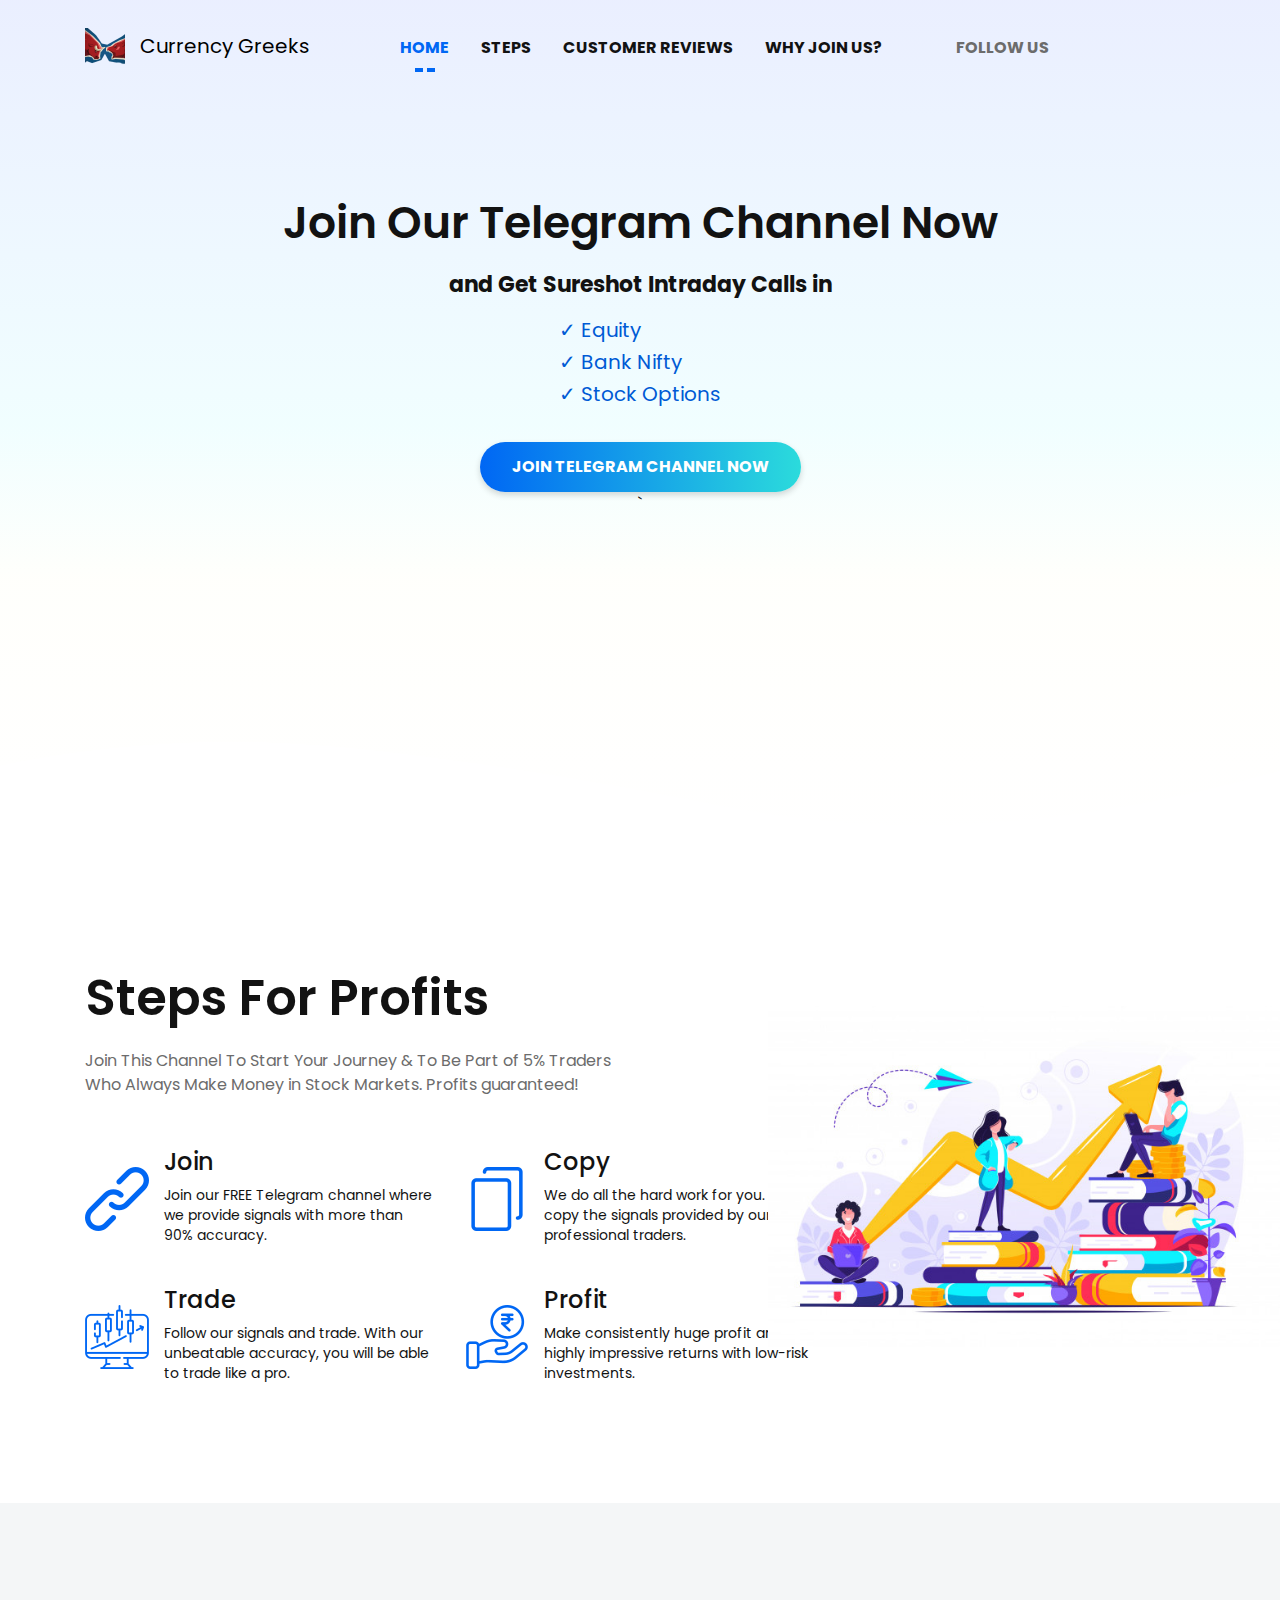
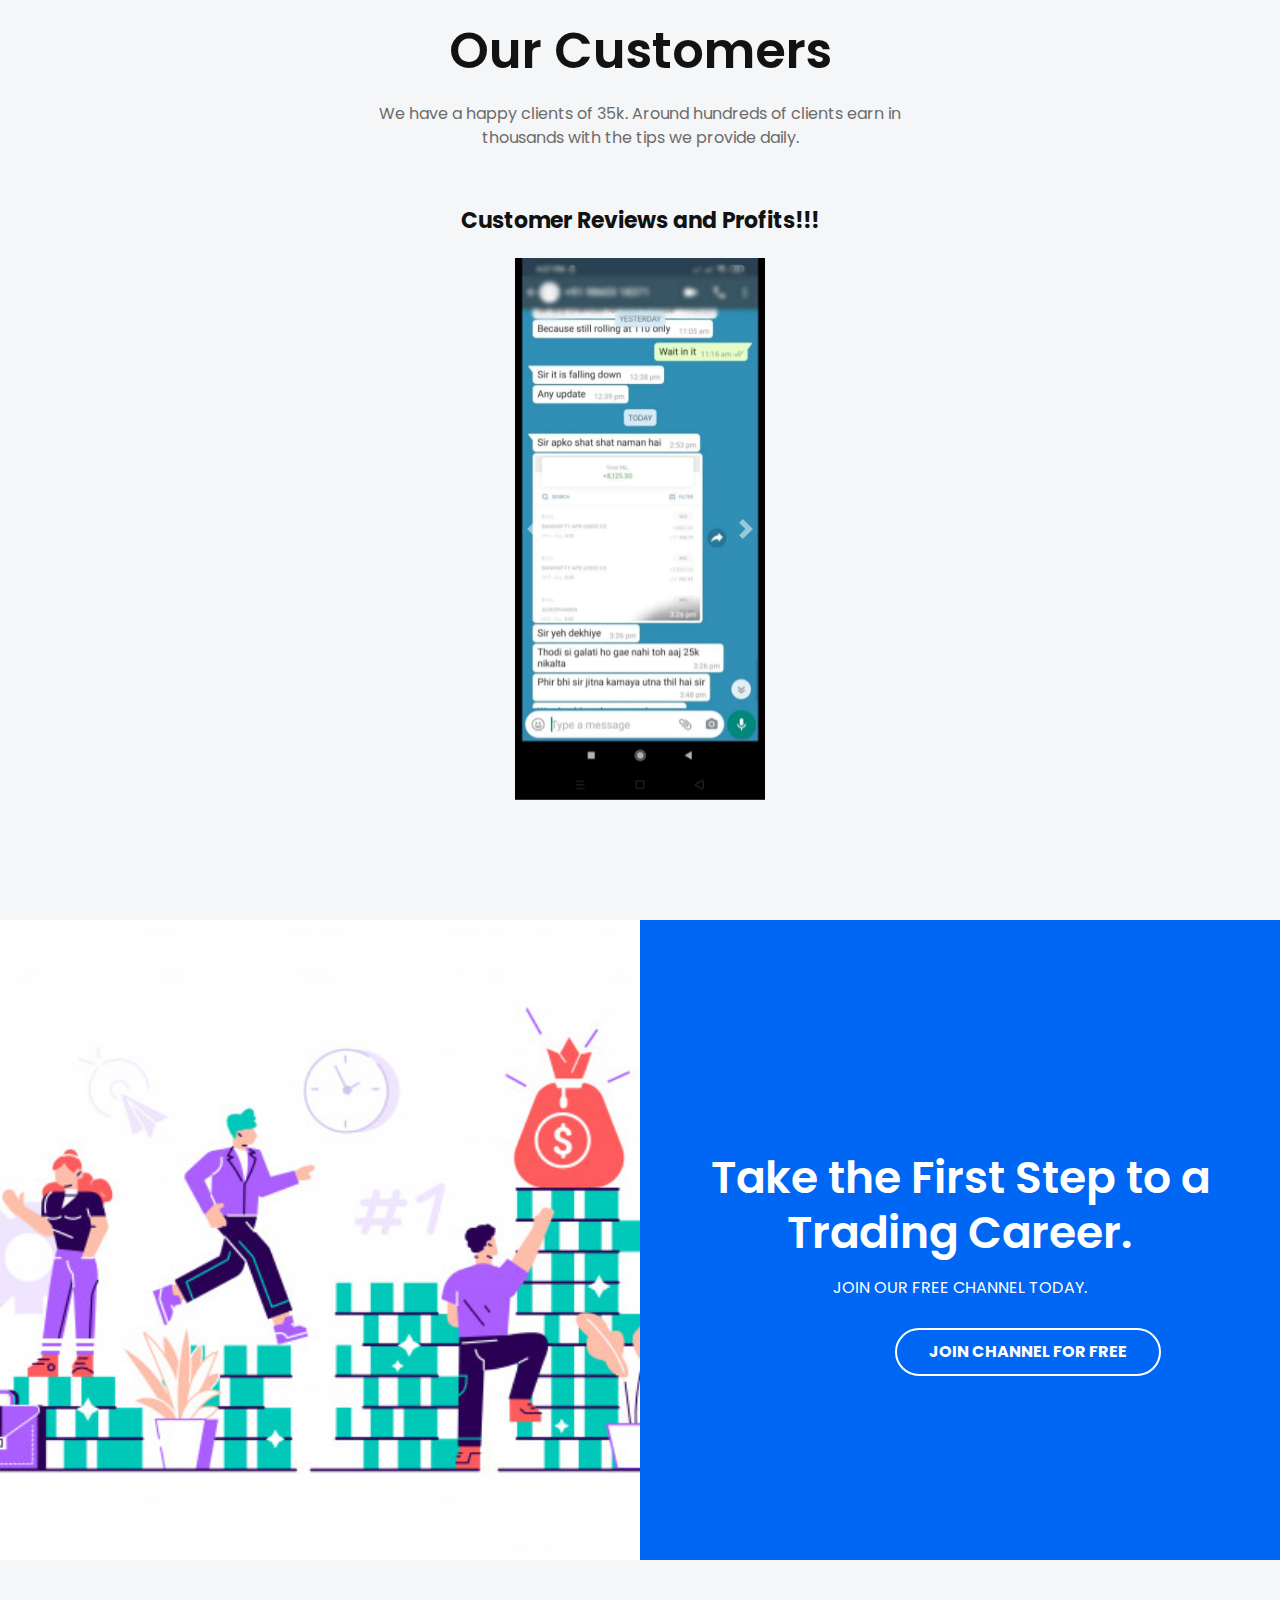
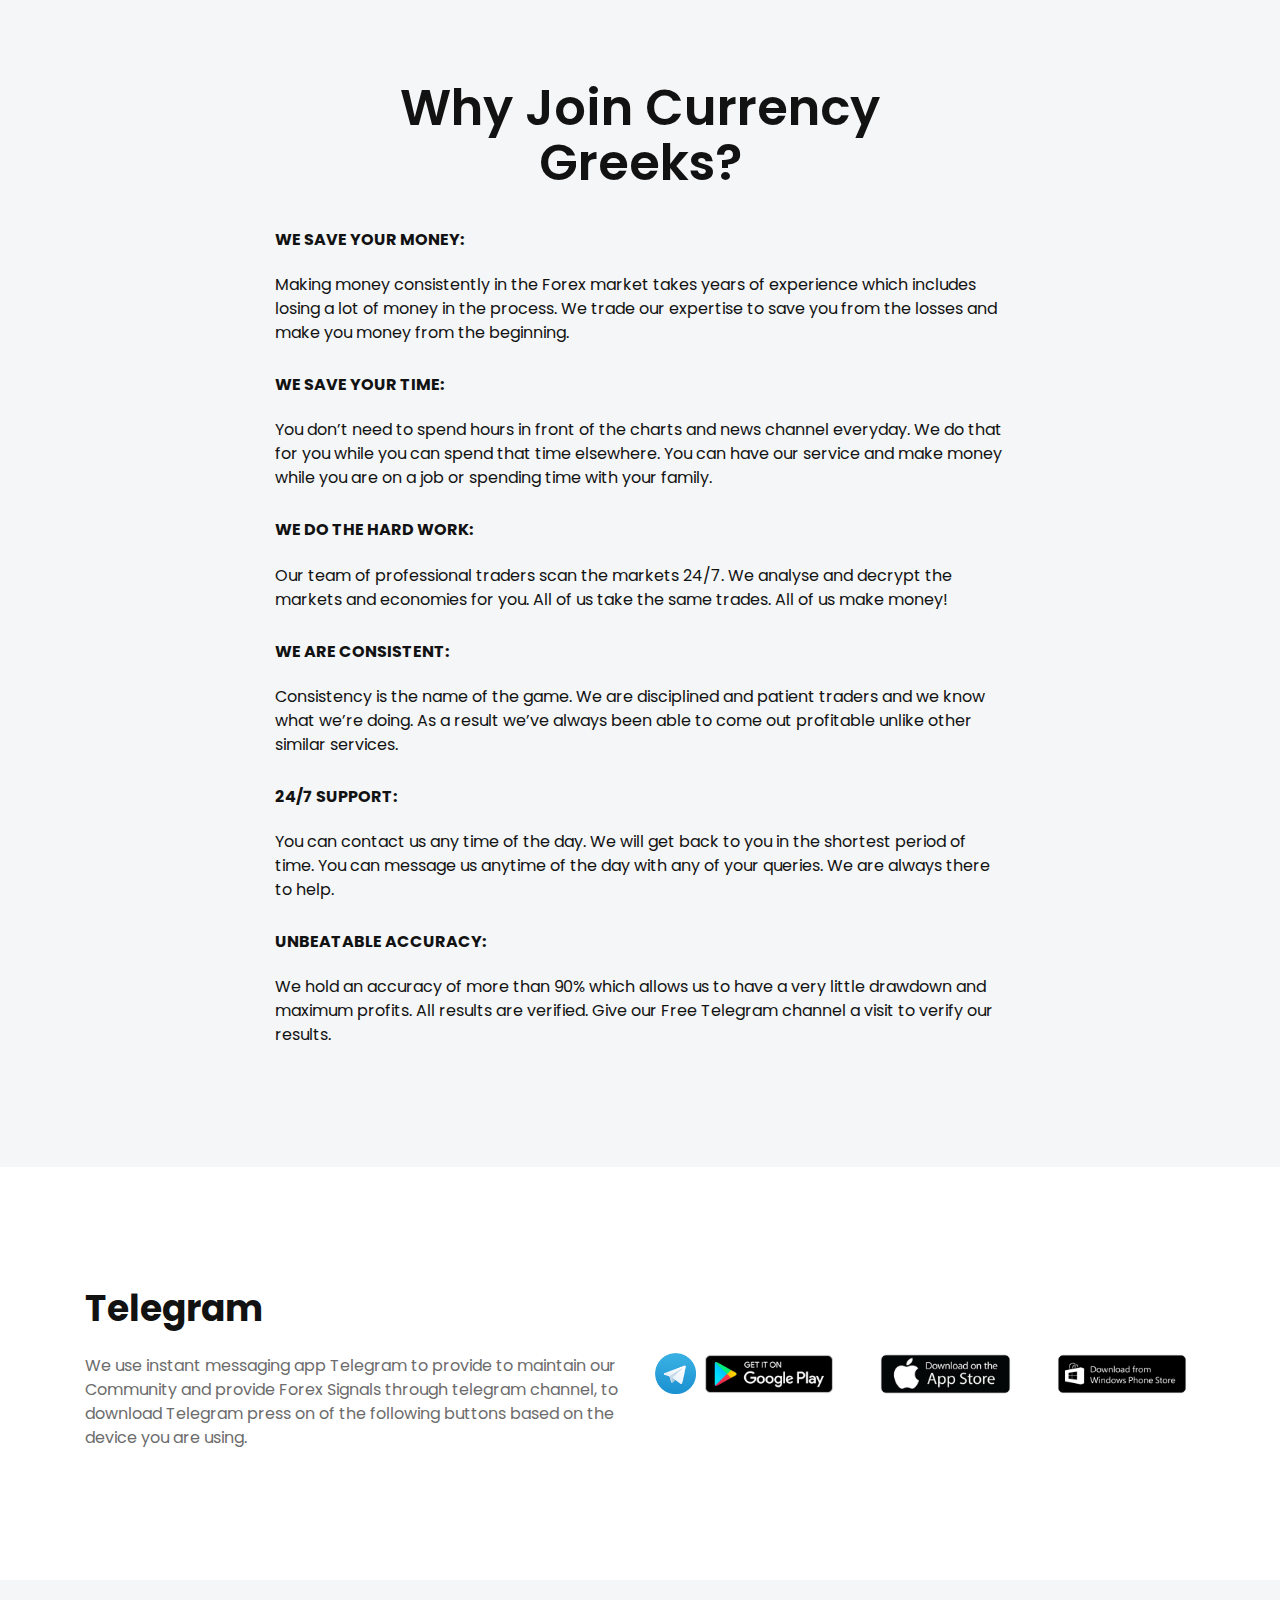
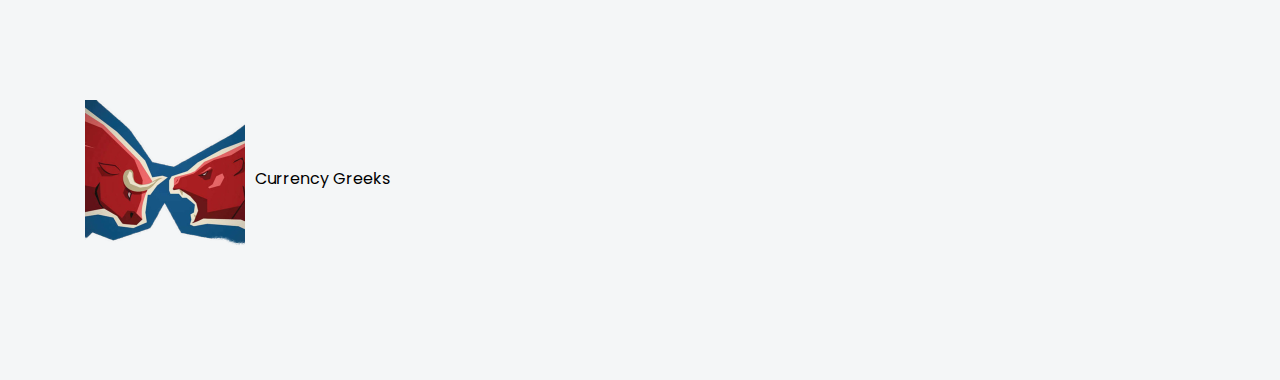
==== index.html @ 2818a9de "Rename index file." ====
<!DOCTYPE html>
<!-- saved from url=(0024)http://suremeanssure.in/ -->
<html lang="en" class="sizes customelements history pointerevents postmessage webgl websockets cssanimations csscolumns csscolumns-width csscolumns-span csscolumns-fill csscolumns-gap csscolumns-rule csscolumns-rulecolor csscolumns-rulestyle csscolumns-rulewidth csscolumns-breakbefore csscolumns-breakafter csscolumns-breakinside flexbox picture srcset webworkers js-focus-visible" data-js-focus-visible=""><head><meta http-equiv="Content-Type" content="text/html; charset=UTF-8">


    <!-- Google Tag Manager -->
<script type="text/javascript" async="" src="./currency-greeks_files/analytics.js"></script><script async="" src="./currency-greeks_files/gtm.js"></script><script>(function(w,d,s,l,i){w[l]=w[l]||[];w[l].push({'gtm.start':
new Date().getTime(),event:'gtm.js'});var f=d.getElementsByTagName(s)[0],
j=d.createElement(s),dl=l!='dataLayer'?'&l='+l:'';j.async=true;j.src=
'https://www.googletagmanager.com/gtm.js?id='+i+dl;f.parentNode.insertBefore(j,f);
})(window,document,'script','dataLayer','GTM-MXXCQDX');</script>
<!-- End Google Tag Manager -->

    <!--====== Required meta tags ======-->

    <meta http-equiv="x-ua-compatible" content="ie=edge">
    <meta name="description" content="">
    <meta name="viewport" content="width=device-width, initial-scale=1, shrink-to-fit=no">

    <!--====== Title ======-->
    <title>Currency Greeks - Free Telegram tips</title>

    <!--====== Favicon Icon ======-->
    <link rel="shortcut icon" href="http://suremeanssure.in/assets/images/favicon.ico" type="image/ico">

    <!--====== Bootstrap css ======-->
    <link rel="stylesheet" href="./currency-greeks_files/bootstrap.min.css" integrity="sha384-Vkoo8x4CGsO3+Hhxv8T/Q5PaXtkKtu6ug5TOeNV6gBiFeWPGFN9MuhOf23Q9Ifjh" crossorigin="anonymous">

    <link rel="stylesheet" href="./currency-greeks_files/LineIcons.css">

    <!--====== Magnific Popup css ======-->
    <link rel="stylesheet" href="./currency-greeks_files/magnific-popup.css">

    <!--====== Default css ======-->
    <link rel="stylesheet" href="./currency-greeks_files/default.css">

    <!--====== Style css ======-->
    <link rel="stylesheet" href="./currency-greeks_files/style.css">


    <!-- Canonical tag-->
    <link rel="“canonical”" href="http://suremeanssure.in/%E2%80%9Chttps://suremeanssure.in/%E2%80%9D">
</head>

<body>

    <!-- Google Tag Manager (noscript) -->
<noscript><iframe src="https://www.googletagmanager.com/ns.html?id=GTM-MXXCQDX"
height="0" width="0" style="display:none;visibility:hidden"></iframe></noscript>
<!-- End Google Tag Manager (noscript) -->

    <!--====== HEADER PART START ======-->

    <header class="header-area">
        <div class="navgition navgition-transparent">
            <div class="container">
                <div class="row">
                    <div class="col-lg-12">
                        <nav class="navbar navbar-expand-lg">
                            <a class="navbar-brand send_click_analytics" href="https://t.me/sure_means_sure" style="color: black;">
                                <img width="40px" src="./currency-greeks_files/logo.png" alt="Logo" style="margin-right:10px">
                                Currency Greeks
                            </a>

                            <button class="navbar-toggler" type="button" data-toggle="collapse" data-target="#navbarOne" aria-controls="navbarOne" aria-expanded="false" aria-label="Toggle navigation">
                                <span class="toggler-icon"></span>
                                <span class="toggler-icon"></span>
                                <span class="toggler-icon"></span>
                            </button>

                            <div class="collapse navbar-collapse sub-menu-bar" id="navbarOne">
                                <ul class="navbar-nav m-auto">
                                    <li class="nav-item active">
                                        <a class="page-scroll" href="#home">HOME</a>
                                    </li>
                                    <li class="nav-item">
                                        <a class="page-scroll" href="#service">STEPS</a>
                                    </li>
                                    <li class="nav-item">
                                        <a class="page-scroll" href="#pricing">CUSTOMER REVIEWS</a>
                                    </li>
                                    <li class="nav-item">
                                        <a class="page-scroll" href="#contact">WHY JOIN US?</a>
                                    </li>
                                </ul>
                            </div>

                            <div class="navbar-social d-none d-sm-flex align-items-center">
                                <span>FOLLOW US</span>
                                <ul>
                                    <li><a href="#"><i class="lni-facebook-filled"></i></a></li>
                                    <li><a href="#"><i class="lni-twitter-original"></i></a></li>
                                    <li><a href="#"><i class="lni-instagram-original"></i></a></li>
                                    <li><a href="#"><i class="lni-linkedin-original"></i></a></li>
                                </ul>
                            </div>
                        </nav> <!-- navbar -->
                    </div>
                </div> <!-- row -->
            </div> <!-- container -->
        </div> <!-- navgition -->

        <div id="home" class="header-hero bg_cover" style="background-image: url(aa.jpg)">
            <div class="container">
                <div class="row justify-content-center">
                    <div class="col-xl-8 col-lg-10">
                        <div class="header-content text-center">
                            <h3 class="header-title">Join Our Telegram Channel Now</h3>
                            <h4 style="margin-top:1em"> and Get Sureshot Intraday Calls in</h4>
                            <p class="text" style="color: #005ad5;">✓ Equity<br>
                                ✓ Bank Nifty<br>
                                ✓ Stock Options</p>
                            <ul class="header-btn">
                                <li><a class="main-btn btn-one send_click_analytics" rel="nofollow" href="https://t.me/sure_means_sure">Join TELEGRAM CHANNEL NOW</a></li>
                            </ul>`
                        </div> <!-- header content -->
                    </div>
                </div> <!-- row -->
            </div> <!-- container -->
            <div class="header-shape">
                <img src="./currency-greeks_files/header-shape.svg" alt="shape">
            </div>
        </div> <!-- header content -->
    </header>

    <!--====== HEADER PART ENDS ======-->

    <!--====== SERVICES PART START ======-->

    <section id="service" class="services-area">
        <div class="container">
            <div class="row">
                <div class="col-lg-6">
                    <div class="section-title pb-10">
                        <h4 class="title">Steps For Profits</h4>
                        <p class="text">Join This Channel To Start Your Journey &amp; To Be Part of 5% Traders Who Always Make Money in Stock Markets. Profits guaranteed!</p>
                    </div> <!-- section title -->
                </div>
            </div> <!-- row -->
            <div class="row">
                <div class="col-lg-8">
                    <div class="row">
                        <div class="col-md-6">
                            <div class="services-content mt-40 d-sm-flex">
                                <div class="services-icon">
                                    <i><img src="./currency-greeks_files/link.png" alt="" width="64px"></i>
                                </div>
                                <div class="services-content media-body">
                                    <h4 class="services-title">Join</h4>
                                    <p class="text">Join our FREE Telegram channel where we provide signals with more than 90% accuracy.</p>
                                </div>
                            </div> <!-- services content -->
                        </div>
                        <div class="col-md-6">
                            <div class="services-content mt-40 d-sm-flex">
                                <div class="services-icon">
                                    <i><img src="./currency-greeks_files/copy.png" alt="" width="64px"></i>
                                </div>
                                <div class="services-content media-body">
                                    <h4 class="services-title">Copy</h4>
                                    <p class="text">We do all the hard work for you. Simply copy the signals provided by our professional traders.</p>
                                </div>
                            </div> <!-- services content -->
                        </div>
                        <div class="col-md-6">
                            <div class="services-content mt-40 d-sm-flex">
                                <div class="services-icon">
                                    <i><img src="./currency-greeks_files/stock.png" alt="" width="64px"></i>
                                </div>
                                <div class="services-content media-body">
                                    <h4 class="services-title">Trade</h4>
                                    <p class="text">Follow our signals and trade. With our unbeatable accuracy, you will be able to trade like a pro.</p>
                                </div>
                            </div> <!-- services content -->
                        </div>
                        <div class="col-md-6">
                            <div class="services-content mt-40 d-sm-flex">
                                <div class="services-icon">
                                    <i><img src="./currency-greeks_files/profit.png" alt="" width="64px"></i>
                                </div>
                                <div class="services-content media-body">
                                    <h4 class="services-title">Profit</h4>
                                    <p class="text">Make consistently huge profit and highly impressive returns with low-risk investments.</p>
                                </div>
                            </div> <!-- services content -->
                        </div>
                    </div> <!-- row -->
                </div> <!-- row -->
            </div> <!-- row -->
        </div> <!-- conteiner -->
        <div class="services-image d-lg-flex align-items-center">
            <div class="image">
                <img src="./currency-greeks_files/services.jpg" alt="Services">
            </div>
        </div> <!-- services image -->
    </section>

    <!--====== SERVICES PART ENDS ======-->

    <!--====== PRICING PART START ======-->

    <section id="pricing" class="pricing-area">
        <div class="container">
            <div class="row justify-content-center">
                <div class="col-lg-6">
                    <div class="section-title text-center pb-10">
                        <h4 class="title">Our Customers</h4>
                        <p class="text">We have a happy clients of 35k. Around hundreds of clients earn in thousands with the tips we provide daily.</p>
                    </div> <!-- section title -->
                </div>
            </div> <!-- row -->
            <br><br>
            <h4 style="text-align:center">Customer Reviews and Profits!!!</h4><br>
            <div class="justify-content-center">

                <div id="carouselExampleControls" style="width: 250px; margin: auto;" class="carousel slide" data-ride="carousel">
                    <div class="carousel-inner">
                      <div class="carousel-item active">
                        <img class="d-block w-100" src="./currency-greeks_files/reviews (1).jpg" alt="">
                      </div>
                      <div class="carousel-item">
                        <img class="d-block w-100" src="./currency-greeks_files/reviews (2).jpg" alt="">
                      </div>
                      <div class="carousel-item">
                        <img class="d-block w-100" src="./currency-greeks_files/reviews (3).jpg" alt="">
                      </div>
                      <div class="carousel-item">
                        <img class="d-block w-100" src="./currency-greeks_files/reviews (4).jpg" alt="">
                      </div>
                      <div class="carousel-item">
                        <img class="d-block w-100" src="./currency-greeks_files/reviews (5).jpg" alt="">
                      </div>
                      <div class="carousel-item">
                        <img class="d-block w-100" src="./currency-greeks_files/reviews (6).jpg" alt="">
                      </div>
                      <div class="carousel-item">
                        <img class="d-block w-100" src="./currency-greeks_files/reviews (7).jpg" alt="">
                      </div>
                      <div class="carousel-item">
                        <img class="d-block w-100" src="./currency-greeks_files/reviews (8).jpg" alt="">
                      </div>
                      <div class="carousel-item">
                        <img class="d-block w-100" src="./currency-greeks_files/reviews (9).jpg" alt="">
                      </div>
                      <div class="carousel-item">
                        <img class="d-block w-100" src="./currency-greeks_files/reviews (10).jpg" alt="">
                      </div>
                      <div class="carousel-item">
                        <img class="d-block w-100" src="./currency-greeks_files/reviews (11).jpg" alt="">
                      </div>
                      <div class="carousel-item">
                        <img class="d-block w-100" src="./currency-greeks_files/reviews (12).jpg" alt="">
                      </div>
                      <div class="carousel-item">
                        <img class="d-block w-100" src="./currency-greeks_files/reviews (13).jpg" alt="">
                      </div>
                      <div class="carousel-item">
                        <img class="d-block w-100" src="./currency-greeks_files/reviews (14).jpg" alt="">
                      </div>
                      <div class="carousel-item">
                        <img class="d-block w-100" src="./currency-greeks_files/reviews (15).jpg" alt="">
                      </div>
                      <div class="carousel-item">
                        <img class="d-block w-100" src="./currency-greeks_files/reviews (16).jpg" alt="">
                      </div>
                      <div class="carousel-item">
                        <img class="d-block w-100" src="./currency-greeks_files/reviews (17).jpg" alt="">
                      </div>
                      <div class="carousel-item">
                        <img class="d-block w-100" src="./currency-greeks_files/reviews (18).jpg" alt="">
                      </div>
                      <div class="carousel-item">
                        <img class="d-block w-100" src="./currency-greeks_files/reviews (19).jpg" alt="">
                      </div>
                    </div>
                    <a class="carousel-control-prev" href="#carouselExampleControls" role="button" data-slide="prev">
                      <span class="carousel-control-prev-icon" aria-hidden="true"></span>
                      <span class="sr-only">Previous</span>
                    </a>
                    <a class="carousel-control-next" href="#carouselExampleControls" role="button" data-slide="next">
                      <span class="carousel-control-next-icon" aria-hidden="true"></span>
                      <span class="sr-only">Next</span>
                    </a>
                  </div>

            </div> <!-- row -->
        </div> <!-- conteiner -->
    </section>

    <!--====== PRICING PART ENDS ======-->

     <!--====== CALL TO ACTION PART START ======-->

    <section id="call-to-action" class="call-to-action">
        <div class="call-action-image">
            <img src="./currency-greeks_files/aaa.jpg" alt="call-to-action">
        </div>

        <div class="container-fluid">
            <div class="row justify-content-end">
                <div class="col-lg-6">
                    <div class="call-action-content text-center">
                        <h2 class="call-title">Take the First Step to a Trading Career.</h2>
                        <p class="text">JOIN OUR FREE CHANNEL TODAY.</p>
                        <div class="call-newsletter">
                            <button class="send_click_analytics" onclick="(function () {location.href = 'https://t.me/sure_means_sure' })()" style="border: white solid 2px;">JOIN CHANNEL for Free</button>
                        </div>
                    </div> <!-- slider-content -->
                </div>
            </div> <!-- row -->
        </div> <!-- container -->
    </section>

    <!--====== CALL TO ACTION PART ENDS ======-->

    <!--====== CONTACT PART START ======-->

    <section id="contact" class="contact-area">
        <div class="container" style="background-color: #f4f6f7;">
            <div class="row justify-content-center">
                <div class="col-lg-6">
                    <div class="section-title text-center pb-10">
                        <h4 class="title">Why Join Currency Greeks?</h4>

                    </div> <!-- section title -->
                </div>
            </div> <!-- row -->
            <div class="row justify-content-center">
                <div class="col-lg-8">
                    <div class="contact-form">
                            <div class="row">
                                <div class="col-md-12">
                                    <div class="single-form form-group">
                                        <h6>WE SAVE YOUR MONEY:</h6><br>
                                        <p>Making money consistently in the Forex market takes years of experience which includes losing a lot of money in the process. We trade our expertise to save you from the losses and make you money from the beginning.</p>
                                    </div> <!-- single form -->
                                </div>
                                <div class="col-md-12">
                                    <div class="single-form form-group">
                                        <h6>WE SAVE YOUR TIME:</h6><br>
                                        <p>You don’t need to spend hours in front of the charts and news channel everyday. We do that for you while you can spend that time elsewhere. You can have our service and make money while you are on a job or spending time with your family.</p>
                                    </div> <!-- single form -->
                                </div>
                                <div class="col-md-12">
                                    <div class="single-form form-group">
                                        <h6>WE DO THE HARD WORK:</h6><br>
                                        <p>Our team of professional traders scan the markets 24/7. We analyse and decrypt the markets and economies for you. All of us take the same trades. All of us make money!</p>
                                    </div> <!-- single form -->
                                </div>
                                <div class="col-md-12">
                                    <div class="single-form form-group">
                                        <h6>WE ARE CONSISTENT:</h6><br>
                                        <p>Consistency is the name of the game. We are disciplined and patient traders and we know what we’re doing. As a result we’ve always been able to come out profitable unlike other similar services.</p>
                                    </div> <!-- single form -->
                                </div>
                                <div class="col-md-12">
                                    <div class="single-form form-group">
                                        <h6>24/7 SUPPORT:</h6><br>
                                        <p>You can contact us any time of the day. We will get back to you in the shortest period of time. You can message us anytime of the day with any of your queries. We are always there to help.</p>
                                    </div> <!-- single form -->
                                </div>
                                <div class="col-md-12">
                                    <div class="single-form form-group">
                                        <h6>UNBEATABLE ACCURACY:</h6><br>
                                        <p>We hold an accuracy of more than 90% which allows us to have a very little drawdown and maximum profits. All results are verified. Give our Free Telegram channel a visit to verify our results.</p>
                                    </div> <!-- single form -->
                                </div>

                            </div>
                    </div> <!-- row -->
                </div>
            </div> <!-- row -->
        </div> <!-- conteiner -->
    </section>

    <!--====== CONTACT PART ENDS ======-->
<a href="https://t.me/sure_means_sure" class="cta send_click_analytics">
    <div style="padding: 10px;color: white;font-size: 16px;">
    <button class="move" style="padding: 0 5px; background-color: aliceblue;">Join Now</button> and Get 10000 rs worth Bank Nifty Hedging Strategies free of cost
</div></a>



<section id="telegram" class="services-area">
    <div class="container">
        <div class="row">
            <div class="col-lg-6">
                <div class="section-title pb-10">
                    <h2 class="">Telegram</h2>
                    <p class="text">We use instant messaging app Telegram to provide to maintain our Community and provide Forex Signals through telegram channel, to download Telegram press on of the following buttons based on the device you are using.</p>
                </div> <!-- section title -->
            </div>
            <div class="col-lg-6 d-lg-flex align-items-center">
                <a style="display: block;margin: 20px auto; width: 100px;" href="https://play.google.com/store/apps/details?id=org.telegram.messenger&amp;hl=en"><img src="./currency-greeks_files/telegram.png" alt=""></a>
                <div class="row">
                    <a class="col-4" href="https://play.google.com/store/apps/details?id=org.telegram.messenger&amp;hl=en"><img src="./currency-greeks_files/android.png" alt=""></a>
                    <a class="col-4" href="https://itunes.apple.com/us/app/telegram-messenger/id686449807?mt=8"><img src="./currency-greeks_files/ios.png" alt=""></a>
                    <a class="col-4" href="https://www.microsoft.com/en-us/p/telegram-messenger/9wzdncrdzhs0#activetab=pivot:overviewtab"><img src="./currency-greeks_files/windows.png" alt=""></a>
                </div>
            </div>
        </div> <!-- services image -->
    </div>
</section>


    <!--====== FOOTER PART START ======-->

    <footer id="footer" class="footer-area">
        <div class="footer-widget">
            <div class="container">
                <div class="row">
                    <div class="col-lg-12">
                        <div class="footer-logo-support d-md-flex align-items-end justify-content-between">
                            <div class="footer-logo d-flex align-items-end">
                                <a class="mt-30 send_click_analytics" href="https://t.me/sure_means_sure" style="color: black;"><img src="./currency-greeks_files/logo.png" alt="Logo" style="margin-right: 10px;">Currency Greeks</a>

                            </div> <!-- footer logo -->

                        </div> <!-- footer logo support -->
                    </div>
                </div> <!-- row -->
            </div> <!-- container -->
        </div> <!-- footer widget -->
    </footer>

    <!--====== FOOTER PART ENDS ======-->

    <!--====== BACK TO TOP PART START ======-->

    <a class="back-to-top" href="http://currencygreeks.in/#">^</a>

    <!--====== BACK TO TOP PART ENDS ======-->









    <!--====== jquery js ======-->
    <script src="./currency-greeks_files/modernizr-3.6.0.min.js"></script>
    <script src="./currency-greeks_files/jquery-1.12.4.min.js"></script>

    <!--====== Bootstrap js ======-->
    <script src="./currency-greeks_files/bootstrap.min.js"></script>
    <script src="./currency-greeks_files/popper.min.js"></script>

    <!--====== Ajax Contact js ======-->
    <script src="./currency-greeks_files/ajax-contact.js"></script>

    <!--====== Scrolling Nav js ======-->
    <script src="./currency-greeks_files/jquery.easing.min.js"></script>
    <script src="./currency-greeks_files/scrolling-nav.js"></script>

    <!--====== Validator js ======-->
    <script src="./currency-greeks_files/validator.min.js"></script>

    <!--====== Magnific Popup js ======-->
    <script src="./currency-greeks_files/jquery.magnific-popup.min.js"></script>

    <!--====== Main js ======-->
    <script src="./currency-greeks_files/main.js"></script>




</body><loom-container id="lo-engage-ext-container"><div></div><loom-shadow classname="resolved"></loom-shadow></loom-container></html>
---- currency-greeks_files/default.css ----
/* Deafult Margin & Padding */
/*-- Margin Top --*/
.mt-5 {
	margin-top: 5px;
}
.mt-10 {
	margin-top: 10px;
}
.mt-15 {
	margin-top: 15px;
}
.mt-20 {
	margin-top: 20px;
}
.mt-25 {
	margin-top: 25px;
}
.mt-30 {
	margin-top: 30px;
}
.mt-35 {
	margin-top: 35px;
}
.mt-40 {
	margin-top: 40px;
}
.mt-45 {
	margin-top: 45px;
}
.mt-50 {
	margin-top: 50px;
}
.mt-55 {
	margin-top: 55px;
}
.mt-60 {
	margin-top: 60px;
}
.mt-65 {
	margin-top: 65px;
}
.mt-70 {
	margin-top: 70px;
}
.mt-75 {
	margin-top: 75px;
}
.mt-80 {
	margin-top: 80px;
}
.mt-85 {
	margin-top: 85px;
}
.mt-90 {
	margin-top: 90px;
}
.mt-95 {
	margin-top: 95px;
}
.mt-100 {
	margin-top: 100px;
}
.mt-105 {
	margin-top: 105px;
}
.mt-110 {
	margin-top: 110px;
}
.mt-115 {
	margin-top: 115px;
}
.mt-120 {
	margin-top: 120px;
}
.mt-125 {
	margin-top: 125px;
}
.mt-130 {
	margin-top: 130px;
}
.mt-135 {
	margin-top: 135px;
}
.mt-140 {
	margin-top: 140px;
}
.mt-145 {
	margin-top: 145px;
}
.mt-150 {
	margin-top: 150px;
}
.mt-155 {
	margin-top: 155px;
}
.mt-160 {
	margin-top: 160px;
}
.mt-165 {
	margin-top: 165px;
}
.mt-170 {
	margin-top: 170px;
}
.mt-175 {
	margin-top: 175px;
}
.mt-180 {
	margin-top: 180px;
}
.mt-185 {
	margin-top: 185px;
}
.mt-190 {
	margin-top: 190px;
}
.mt-195 {
	margin-top: 195px;
}
.mt-200 {
	margin-top: 200px;
}
/*-- Margin Bottom --*/

.mb-5 {
	margin-bottom: 5px;
}
.mb-10 {
	margin-bottom: 10px;
}
.mb-15 {
	margin-bottom: 15px;
}
.mb-20 {
	margin-bottom: 20px;
}
.mb-25 {
	margin-bottom: 25px;
}
.mb-30 {
	margin-bottom: 30px;
}
.mb-35 {
	margin-bottom: 35px;
}
.mb-40 {
	margin-bottom: 40px;
}
.mb-45 {
	margin-bottom: 45px;
}
.mb-50 {
	margin-bottom: 50px;
}
.mb-55 {
	margin-bottom: 55px;
}
.mb-60 {
	margin-bottom: 60px;
}
.mb-65 {
	margin-bottom: 65px;
}
.mb-70 {
	margin-bottom: 70px;
}
.mb-75 {
	margin-bottom: 75px;
}
.mb-80 {
	margin-bottom: 80px;
}
.mb-85 {
	margin-bottom: 85px;
}
.mb-90 {
	margin-bottom: 90px;
}
.mb-95 {
	margin-bottom: 95px;
}
.mb-100 {
	margin-bottom: 100px;
}
.mb-105 {
	margin-bottom: 105px;
}
.mb-110 {
	margin-bottom: 110px;
}
.mb-115 {
	margin-bottom: 115px;
}
.mb-120 {
	margin-bottom: 120px;
}
.mb-125 {
	margin-bottom: 125px;
}
.mb-130 {
	margin-bottom: 130px;
}
.mb-135 {
	margin-bottom: 135px;
}
.mb-140 {
	margin-bottom: 140px;
}
.mb-145 {
	margin-bottom: 145px;
}
.mb-150 {
	margin-bottom: 150px;
}
.mb-155 {
	margin-bottom: 155px;
}
.mb-160 {
	margin-bottom: 160px;
}
.mb-165 {
	margin-bottom: 165px;
}
.mb-170 {
	margin-bottom: 170px;
}
.mb-175 {
	margin-bottom: 175px;
}
.mb-180 {
	margin-bottom: 180px;
}
.mb-185 {
	margin-bottom: 185px;
}
.mb-190 {
	margin-bottom: 190px;
}
.mb-195 {
	margin-bottom: 195px;
}
.mb-200 {
	margin-bottom: 200px;
}
/*-- margin left --*/
.ml-5 {
	margin-left: 5px;
}
.ml-10 {
	margin-left: 10px;
}
.ml-15 {
	margin-left: 15px;
}
.ml-20 {
	margin-left: 20px;
}
.ml-25 {
	margin-left: 25px;
}
.ml-30 {
	margin-left: 30px;
}
.ml-35 {
	margin-left: 35px;
}
.ml-40 {
	margin-left: 40px;
}
.ml-45 {
	margin-left: 45px;
}
.ml-50 {
	margin-left: 50px;
}
.ml-55 {
	margin-left: 55px;
}
.ml-60 {
	margin-left: 60px;
}
.ml-65 {
	margin-left: 65px;
}
.ml-70 {
	margin-left: 70px;
}
.ml-75 {
	margin-left: 75px;
}
.ml-80 {
	margin-left: 80px;
}
.ml-85 {
	margin-left: 85px;
}
.ml-90 {
	margin-left: 90px;
}
.ml-95 {
	margin-left: 95px;
}
.ml-100 {
	margin-left: 100px;
}
.ml-105 {
	margin-left: 105px;
}
.ml-110 {
	margin-left: 110px;
}
.ml-115 {
	margin-left: 115px;
}
.ml-120 {
	margin-left: 120px;
}
.ml-125 {
	margin-left: 125px;
}
.ml-130 {
	margin-left: 130px;
}
.ml-135 {
	margin-left: 135px;
}
.ml-140 {
	margin-left: 140px;
}
.ml-145 {
	margin-left: 145px;
}
.ml-150 {
	margin-left: 150px;
}
.ml-155 {
	margin-left: 155px;
}
.ml-160 {
	margin-left: 160px;
}
.ml-165 {
	margin-left: 165px;
}
.ml-170 {
	margin-left: 170px;
}
.ml-175 {
	margin-left: 175px;
}
.ml-180 {
	margin-left: 180px;
}
.ml-185 {
	margin-left: 185px;
}
.ml-190 {
	margin-left: 190px;
}
.ml-195 {
	margin-left: 195px;
}
.ml-200 {
	margin-left: 200px;
}
/*-- margin right --*/
.mr-5 {
	margin-right: 5px;
}
.mr-10 {
	margin-right: 10px;
}
.mr-15 {
	margin-right: 15px;
}
.mr-20 {
	margin-right: 20px;
}
.mr-25 {
	margin-right: 25px;
}
.mr-30 {
	margin-right: 30px;
}
.mr-35 {
	margin-right: 35px;
}
.mr-40 {
	margin-right: 40px;
}
.mr-45 {
	margin-right: 45px;
}
.mr-50 {
	margin-right: 50px;
}
.mr-55 {
	margin-right: 55px;
}
.mr-60 {
	margin-right: 60px;
}
.mr-65 {
	margin-right: 65px;
}
.mr-70 {
	margin-right: 70px;
}
.mr-75 {
	margin-right: 75px;
}
.mr-80 {
	margin-right: 80px;
}
.mr-85 {
	margin-right: 85px;
}
.mr-90 {
	margin-right: 90px;
}
.mr-95 {
	margin-right: 95px;
}
.mr-100 {
	margin-right: 100px;
}
.mr-105 {
	margin-right: 105px;
}
.mr-110 {
	margin-right: 110px;
}
.mr-115 {
	margin-right: 115px;
}
.mr-120 {
	margin-right: 120px;
}
.mr-125 {
	margin-right: 125px;
}
.mr-130 {
	margin-right: 130px;
}
.mr-135 {
	margin-right: 135px;
}
.mr-140 {
	margin-right: 140px;
}
.mr-145 {
	margin-right: 145px;
}
.mr-150 {
	margin-right: 150px;
}
.mr-155 {
	margin-right: 155px;
}
.mr-160 {
	margin-right: 160px;
}
.mr-165 {
	margin-right: 165px;
}
.mr-170 {
	margin-right: 170px;
}
.mr-175 {
	margin-right: 175px;
}
.mr-180 {
	margin-right: 180px;
}
.mr-185 {
	margin-right: 185px;
}
.mr-190 {
	margin-right: 190px;
}
.mr-195 {
	margin-right: 195px;
}
.mr-200 {
	margin-right: 200px;
}


/*-- Padding Top --*/

.pt-5 {
	padding-top: 5px;
}
.pt-10 {
	padding-top: 10px;
}
.pt-15 {
	padding-top: 15px;
}
.pt-20 {
	padding-top: 20px;
}
.pt-25 {
	padding-top: 25px;
}
.pt-30 {
	padding-top: 30px;
}
.pt-35 {
	padding-top: 35px;
}
.pt-40 {
	padding-top: 40px;
}
.pt-45 {
	padding-top: 45px;
}
.pt-50 {
	padding-top: 50px;
}
.pt-55 {
	padding-top: 55px;
}
.pt-60 {
	padding-top: 60px;
}
.pt-65 {
	padding-top: 65px;
}
.pt-70 {
	padding-top: 70px;
}
.pt-75 {
	padding-top: 75px;
}
.pt-80 {
	padding-top: 80px;
}
.pt-85 {
	padding-top: 85px;
}
.pt-90 {
	padding-top: 90px;
}
.pt-95 {
	padding-top: 95px;
}
.pt-100 {
	padding-top: 100px;
}
.pt-105 {
	padding-top: 105px;
}
.pt-110 {
	padding-top: 110px;
}
.pt-115 {
	padding-top: 115px;
}
.pt-120 {
	padding-top: 120px;
}
.pt-125 {
	padding-top: 125px;
}
.pt-130 {
	padding-top: 130px;
}
.pt-135 {
	padding-top: 135px;
}
.pt-140 {
	padding-top: 140px;
}
.pt-145 {
	padding-top: 145px;
}
.pt-150 {
	padding-top: 150px;
}
.pt-155 {
	padding-top: 155px;
}
.pt-160 {
	padding-top: 160px;
}
.pt-165 {
	padding-top: 165px;
}
.pt-170 {
	padding-top: 170px;
}
.pt-175 {
	padding-top: 175px;
}
.pt-180 {
	padding-top: 180px;
}
.pt-185 {
	padding-top: 185px;
}
.pt-190 {
	padding-top: 190px;
}
.pt-195 {
	padding-top: 195px;
}
.pt-200 {
	padding-top: 200px;
}
/*-- Padding Bottom --*/

.pb-5 {
	padding-bottom: 5px;
}
.pb-10 {
	padding-bottom: 10px;
}
.pb-15 {
	padding-bottom: 15px;
}
.pb-20 {
	padding-bottom: 20px;
}
.pb-25 {
	padding-bottom: 25px;
}
.pb-30 {
	padding-bottom: 30px;
}
.pb-35 {
	padding-bottom: 35px;
}
.pb-40 {
	padding-bottom: 40px;
}
.pb-45 {
	padding-bottom: 45px;
}
.pb-50 {
	padding-bottom: 50px;
}
.pb-55 {
	padding-bottom: 55px;
}
.pb-60 {
	padding-bottom: 60px;
}
.pb-65 {
	padding-bottom: 65px;
}
.pb-70 {
	padding-bottom: 70px;
}
.pb-75 {
	padding-bottom: 75px;
}
.pb-80 {
	padding-bottom: 80px;
}
.pb-85 {
	padding-bottom: 85px;
}
.pb-90 {
	padding-bottom: 90px;
}
.pb-95 {
	padding-bottom: 95px;
}
.pb-100 {
	padding-bottom: 100px;
}
.pb-105 {
	padding-bottom: 105px;
}
.pb-110 {
	padding-bottom: 110px;
}
.pb-115 {
	padding-bottom: 115px;
}
.pb-120 {
	padding-bottom: 120px;
}
.pb-125 {
	padding-bottom: 125px;
}
.pb-130 {
	padding-bottom: 130px;
}
.pb-135 {
	padding-bottom: 135px;
}
.pb-140 {
	padding-bottom: 140px;
}
.pb-145 {
	padding-bottom: 145px;
}
.pb-150 {
	padding-bottom: 150px;
}
.pb-155 {
	padding-bottom: 155px;
}
.pb-160 {
	padding-bottom: 160px;
}
.pb-165 {
	padding-bottom: 165px;
}
.pb-170 {
	padding-bottom: 170px;
}
.pb-175 {
	padding-bottom: 175px;
}
.pb-180 {
	padding-bottom: 180px;
}
.pb-185 {
	padding-bottom: 185px;
}
.pb-190 {
	padding-bottom: 190px;
}
.pb-195 {
	padding-bottom: 195px;
}
.pb-200 {
	padding-bottom: 200px;
}

/*-- Padding left --*/

.pl-0 {
	padding-left: 0px;
}
.pl-5 {
	padding-left: 5px;
}
.pl-10 {
	padding-left: 10px;
}
.pl-15 {
	padding-left: 15px;
}
.pl-20 {
	padding-left: 20px;
}
.pl-25 {
	padding-left: 25px;
}
.pl-30 {
	padding-left: 30px;
}
.pl-35 {
	padding-left: 35px;
}
.pl-40 {
	padding-left: 40px;
}
.pl-45 {
	padding-left: 45px;
}
.pl-50 {
	padding-left: 50px;
}
.pl-55 {
	padding-left: 55px;
}
.pl-60 {
	padding-left: 60px;
}
.pl-65 {
	padding-left: 65px;
}
.pl-70 {
	padding-left: 70px;
}
.pl-75 {
	padding-left: 75px;
}
.pl-80 {
	padding-left: 80px;
}
.pl-85 {
	padding-left: 85px;
}
.pl-90 {
	padding-left: 90px;
}
.pl-100 {
	padding-left: 100px;
}
.pl-105 {
	padding-left: 105px;
}
.pl-110 {
	padding-left: 110px;
}
.pl-115 {
	padding-left: 115px;
}
.pl-120 {
	padding-left: 120px;
}
.pl-125 {
	padding-left: 125px;
}
/*-- Padding right --*/

.pr-0 {
	padding-right: 0px;
}
.pr-5 {
	padding-right: 5px;
}
.pr-10 {
	padding-right: 10px;
}
.pr-15 {
	padding-right: 15px;
}
.pr-20 {
	padding-right: 20px;
}
.pr-25 {
	padding-right: 25px;
}
.pr-30 {
	padding-right: 30px;
}
.pr-35 {
	padding-right: 35px;
}
.pr-40 {
	padding-right: 40px;
}
.pr-45 {
	padding-right: 45px;
}
.pr-50 {
	padding-right: 50px;
}
.pr-55 {
	padding-right: 55px;
}
.pr-60 {
	padding-right: 60px;
}
.pr-65 {
	padding-right: 65px;
}
.pr-70 {
	padding-right: 70px;
}
.pr-75 {
	padding-right: 75px;
}
.pr-80 {
	padding-right: 80px;
}
.pr-85 {
	padding-right: 85px;
}
.pr-90 {
	padding-right: 90px;
}
.pr-95 {
	padding-right: 95px;
}
.pr-100 {
	padding-right: 100px;
}
.pr-105 {
	padding-right: 105px;
}
/* Background Color */

.gray-bg {
	background: #f6f6f6;
}
.white-bg {
	background: #fff;
}
.black-bg {
	background: #222;
}
/* Color */

.white {
	color: #fff;
}
.black {
	color: #222;
}
/* black overlay */

[data-overlay] {
	position: relative;
}
[data-overlay]::before {
	background: #000 none repeat scroll 0 0;
	content: "";
	height: 100%;
	left: 0;
	position: absolute;
	top: 0;
	width: 100%;
	z-index: 1;
}
[data-overlay="3"]::before {
	opacity: 0.3;
}
[data-overlay="4"]::before {
	opacity: 0.4;
}
[data-overlay="5"]::before {
	opacity: 0.5;
}
[data-overlay="6"]::before {
	opacity: 0.6;
}
[data-overlay="7"]::before {
	opacity: 0.7;
}
[data-overlay="8"]::before {
	opacity: 0.8;
}
[data-overlay="9"]::before {
	opacity: 0.9;
}
---- currency-greeks_files/style.css ----
@import url("https://fonts.googleapis.com/css?family=Poppins:400,500,600,700,800");
body {
  font-family: "Poppins", sans-serif;
  font-weight: normal;
  font-style: normal;
  color: #121212; }

* {
  margin: 0;
  padding: 0;
  -webkit-box-sizing: border-box;
  -moz-box-sizing: border-box;
  box-sizing: border-box; }

.cta{
  display: none;
}

@media (max-width: 600px) {
  .cta {
    display: inherit;
    position: sticky;
    bottom: 0 ;
    background-color: #005ad5;
    width: 100%;
  }
}

img {
  max-width: 100%; }

a:focus,
input:focus,
textarea:focus,
button:focus {
  text-decoration: none;
  outline: none; }

a:focus,
a:hover {
  text-decoration: none; }

i,
span,
a {
  display: inline-block; }

h1,
h2,
h3,
h4,
h5,
h6 {
  font-family: "Poppins", sans-serif;
  font-weight: 700;
  color: #121212;
  margin: 0px; }

h1 {
  font-size: 48px; }

h2 {
  font-size: 36px; }

h3 {
  font-size: 28px; }

h4 {
  font-size: 22px; }

h5 {
  font-size: 18px; }

h6 {
  font-size: 16px; }

ul, ol {
  margin: 0px;
  padding: 0px;
  list-style-type: none; }

p {
  font-size: 16px;
  font-weight: 400;
  line-height: 24px;
  color: #121212;
  margin: 0px; }

.bg_cover {
  background-position: center center;
  background-size: cover;
  background-repeat: no-repeat;
  width: 100%;
  height: 100%; }

/*===== All Button Style =====*/
.main-btn {
  display: inline-block;
  font-weight: 700;
  text-align: center;
  white-space: nowrap;
  vertical-align: middle;
  -webkit-user-select: none;
  -moz-user-select: none;
  -ms-user-select: none;
  user-select: none;
  border: 2px solid transparent;
  padding: 0 32px;
  font-size: 16px;
  line-height: 48px;
  color: #0067f4;
  cursor: pointer;
  z-index: 5;
  -webkit-transition: all 0.4s ease-out 0s;
  -moz-transition: all 0.4s ease-out 0s;
  -ms-transition: all 0.4s ease-out 0s;
  -o-transition: all 0.4s ease-out 0s;
  transition: all 0.4s ease-out 0s;
  position: relative;
  text-transform: uppercase; }
  @media (max-width: 767px) {
    .main-btn {
      font-size: 14px;
      padding: 0 20px;
      line-height: 40px; } }

/*===== All Section Title Style =====*/
.section-title .title {
  font-size: 50px;
  font-weight: 600;
  line-height: 55px;
  color: #121212; }
  @media (max-width: 767px) {
    .section-title .title {
      font-size: 30px;
      line-height: 40px; } }

.section-title .text {
  font-size: 16px;
  line-height: 24px;
  color: #6c6c6c;
  margin-top: 24px; }

/*===========================
    2.HEADER css 
===========================*/
/*===== NAVBAR ONE =====*/
.navgition {
  padding: 10px 0;
  -webkit-transition: all 0.3s ease-out 0s;
  -moz-transition: all 0.3s ease-out 0s;
  -ms-transition: all 0.3s ease-out 0s;
  -o-transition: all 0.3s ease-out 0s;
  transition: all 0.3s ease-out 0s; }
  .navgition.navgition-transparent {
    background-color: transparent;
    position: absolute;
    top: 0;
    left: 0;
    width: 100%;
    z-index: 99; }
  .navgition.sticky {
    position: fixed;
    background-color: #fff;
    -webkit-box-shadow: 0 2px 4px 0 rgba(0, 0, 0, 0.16);
    -moz-box-shadow: 0 2px 4px 0 rgba(0, 0, 0, 0.16);
    box-shadow: 0 2px 4px 0 rgba(0, 0, 0, 0.16);
    -webkit-transition: all 0.3s ease-out 0s;
    -moz-transition: all 0.3s ease-out 0s;
    -ms-transition: all 0.3s ease-out 0s;
    -o-transition: all 0.3s ease-out 0s;
    transition: all 0.3s ease-out 0s; }
  .navgition .navbar {
    position: relative;
    padding: 0; }
    .navgition .navbar .navbar-toggler .toggler-icon {
      width: 30px;
      height: 2px;
      background-color: #121212;
      margin: 5px 0;
      display: block;
      position: relative;
      -webkit-transition: all 0.3s ease-out 0s;
      -moz-transition: all 0.3s ease-out 0s;
      -ms-transition: all 0.3s ease-out 0s;
      -o-transition: all 0.3s ease-out 0s;
      transition: all 0.3s ease-out 0s; }
    .navgition .navbar .navbar-toggler.active .toggler-icon:nth-of-type(1) {
      -webkit-transform: rotate(45deg);
      -moz-transform: rotate(45deg);
      -ms-transform: rotate(45deg);
      -o-transform: rotate(45deg);
      transform: rotate(45deg);
      top: 7px; }
    .navgition .navbar .navbar-toggler.active .toggler-icon:nth-of-type(2) {
      opacity: 0; }
    .navgition .navbar .navbar-toggler.active .toggler-icon:nth-of-type(3) {
      -webkit-transform: rotate(135deg);
      -moz-transform: rotate(135deg);
      -ms-transform: rotate(135deg);
      -o-transform: rotate(135deg);
      transform: rotate(135deg);
      top: -7px; }
    @media only screen and (min-width: 768px) and (max-width: 991px) {
      .navgition .navbar .navbar-collapse {
        position: absolute;
        top: 116%;
        left: 0;
        width: 100%;
        background-color: #fff;
        z-index: 8;
        padding: 10px 0;
        -webkit-box-shadow: 0 2px 4px 0 rgba(0, 0, 0, 0.16);
        -moz-box-shadow: 0 2px 4px 0 rgba(0, 0, 0, 0.16);
        box-shadow: 0 2px 4px 0 rgba(0, 0, 0, 0.16); } }
    @media (max-width: 767px) {
      .navgition .navbar .navbar-collapse {
        position: absolute;
        top: 116%;
        left: 0;
        width: 100%;
        background-color: #fff;
        z-index: 8;
        padding: 10px 0;
        -webkit-box-shadow: 0 2px 4px 0 rgba(0, 0, 0, 0.16);
        -moz-box-shadow: 0 2px 4px 0 rgba(0, 0, 0, 0.16);
        box-shadow: 0 2px 4px 0 rgba(0, 0, 0, 0.16); } }
    .navgition .navbar .navbar-nav .nav-item {
      margin: 0 16px;
      position: relative; }
      .navgition .navbar .navbar-nav .nav-item a {
        font-size: 16px;
        line-height: 24px;
        font-weight: 700;
        padding: 26px 0;
        color: #121212;
        text-transform: uppercase;
        position: relative;
        -webkit-transition: all 0.3s ease-out 0s;
        -moz-transition: all 0.3s ease-out 0s;
        -ms-transition: all 0.3s ease-out 0s;
        -o-transition: all 0.3s ease-out 0s;
        transition: all 0.3s ease-out 0s; }
        @media only screen and (min-width: 768px) and (max-width: 991px) {
          .navgition .navbar .navbar-nav .nav-item a {
            padding: 10px 0;
            display: block; } }
        @media (max-width: 767px) {
          .navgition .navbar .navbar-nav .nav-item a {
            padding: 10px 0;
            display: block; } }
        .navgition .navbar .navbar-nav .nav-item a::before, .navgition .navbar .navbar-nav .nav-item a::after {
          position: absolute;
          content: '';
          width: 8px;
          height: 4px;
          background-color: #0067f4;
          left: 50%;
          margin: 0 2px;
          bottom: 14px;
          opacity: 0;
          -webkit-transition: all 0.3s ease-out 0s;
          -moz-transition: all 0.3s ease-out 0s;
          -ms-transition: all 0.3s ease-out 0s;
          -o-transition: all 0.3s ease-out 0s;
          transition: all 0.3s ease-out 0s; }
          @media only screen and (min-width: 768px) and (max-width: 991px) {
            .navgition .navbar .navbar-nav .nav-item a::before, .navgition .navbar .navbar-nav .nav-item a::after {
              display: none; } }
          @media (max-width: 767px) {
            .navgition .navbar .navbar-nav .nav-item a::before, .navgition .navbar .navbar-nav .nav-item a::after {
              display: none; } }
        .navgition .navbar .navbar-nav .nav-item a::after {
          left: auto;
          right: 50%; }
      .navgition .navbar .navbar-nav .nav-item.active > a, .navgition .navbar .navbar-nav .nav-item:hover > a {
        color: #0067f4; }
        .navgition .navbar .navbar-nav .nav-item.active > a::before, .navgition .navbar .navbar-nav .nav-item.active > a::after, .navgition .navbar .navbar-nav .nav-item:hover > a::before, .navgition .navbar .navbar-nav .nav-item:hover > a::after {
          opacity: 1; }
    @media only screen and (min-width: 768px) and (max-width: 991px) {
      .navgition .navbar .navbar-social {
        position: absolute;
        right: 70px;
        top: 7px; } }
    @media (max-width: 767px) {
      .navgition .navbar .navbar-social {
        position: absolute;
        right: 60px;
        top: 7px; } }
    .navgition .navbar .navbar-social span {
      font-size: 16px;
      font-weight: 700;
      color: #6c6c6c;
      line-height: 24px;
      margin-right: 14px; }
    .navgition .navbar .navbar-social ul li {
      display: inline-block;
      margin-right: 5px; }
      .navgition .navbar .navbar-social ul li a {
        font-size: 32px;
        text-transform: uppercase;
        font-weight: 700;
        color: #6c6c6c;
        border-radius: 4px;
        -webkit-transition: all 0.3s ease-out 0s;
        -moz-transition: all 0.3s ease-out 0s;
        -ms-transition: all 0.3s ease-out 0s;
        -o-transition: all 0.3s ease-out 0s;
        transition: all 0.3s ease-out 0s; }
        .navgition .navbar .navbar-social ul li a:hover {
          color: #0067f4; }

.header-hero {
  height: 850px;
  position: relative; }
  @media only screen and (min-width: 768px) and (max-width: 991px) {
    .header-hero {
      height: 700px; } }
  @media (max-width: 767px) {
    .header-hero {
      height: 650px; } }
  .header-hero::before {
    position: absolute;
    content: '';
    top: 0;
    left: 0;
    width: 100%;
    height: 100%;
    background: -webkit-linear-gradient(rgba(232, 237, 255, 0.9), rgba(239, 254, 255, 0.9) 50%, rgba(254, 255, 244, 0.3) 68%, rgba(255, 255, 255, 0.12));
    background: -o-linear-gradient(rgba(232, 237, 255, 0.9), rgba(239, 254, 255, 0.9) 50%, rgba(254, 255, 244, 0.3) 68%, rgba(255, 255, 255, 0.12));
    background: linear-gradient(rgba(232, 237, 255, 0.9), rgba(239, 254, 255, 0.9) 50%, rgba(254, 255, 244, 0.3) 68%, rgba(255, 255, 255, 0.12)); }
  .header-hero .header-content {
    padding-top: 195px;
    position: relative;
    z-index: 9; }
    @media only screen and (min-width: 768px) and (max-width: 991px) {
      .header-hero .header-content {
        padding-top: 130px; } }
    @media (max-width: 767px) {
      .header-hero .header-content {
        padding-top: 120px; } }
    .header-hero .header-content .header-title {
      font-size: 44px;
      line-height: 55px;
      color: #121212;
      font-weight: 600; }
      @media (max-width: 767px) {
        .header-hero .header-content .header-title {
          font-size: 30px;
          line-height: 40px; } }
    .header-hero .header-content .text {
      font-size: 20px;
      line-height: 32px;
      display: inline-block;
      text-align: left;
      color: #6c6c6c;
      margin-top: 16px; }
      @media (max-width: 767px) {
        .header-hero .header-content .text {
          font-size: 16px;
          line-height: 24px; } }
    .header-hero .header-content .header-btn {
      margin-top: 22px; }
      .header-hero .header-content .header-btn li {
        display: inline-block;
        margin: 10px 10px 0; }
        .header-hero .header-content .header-btn li a.main-btn {
          border-radius: 50px;
          overflow: hidden;
          background-color: #fff;
          -webkit-box-shadow: 0 3px 6px 0 rgba(0, 0, 0, 0.16);
          -moz-box-shadow: 0 3px 6px 0 rgba(0, 0, 0, 0.16);
          box-shadow: 0 3px 6px 0 rgba(0, 0, 0, 0.16);
          border: 0;
          line-height: 50px; }
          .header-hero .header-content .header-btn li a.main-btn i {
            margin-left: 5px; }
          .header-hero .header-content .header-btn li a.main-btn.btn-one {
            color: #fff; }
            .header-hero .header-content .header-btn li a.main-btn.btn-one::before {
              position: absolute;
              content: '';
              width: 100%;
              height: 100%;
              top: 0;
              left: 0;
              background-image: -webkit-linear-gradient(left, #0067f4, #2bdbdc);
              background-image: -o-linear-gradient(left, #0067f4, #2bdbdc);
              background-image: linear-gradient(to right, #0067f4, #2bdbdc);
              background-position: right center;
              z-index: -1;
              -webkit-transition: all 0.3s ease-out 0s;
              -moz-transition: all 0.3s ease-out 0s;
              -ms-transition: all 0.3s ease-out 0s;
              -o-transition: all 0.3s ease-out 0s;
              transition: all 0.3s ease-out 0s; }
            .header-hero .header-content .header-btn li a.main-btn.btn-one:hover::before {
              background-image: -webkit-linear-gradient(right, #0067f4, #2bdbdc);
              background-image: -o-linear-gradient(right, #0067f4, #2bdbdc);
              background-image: linear-gradient(to left, #0067f4, #2bdbdc);
              background-position: left center;
              -webkit-transition: all none ease-out 0s;
              -moz-transition: all none ease-out 0s;
              -ms-transition: all none ease-out 0s;
              -o-transition: all none ease-out 0s;
              transition: all none ease-out 0s; }
          .header-hero .header-content .header-btn li a.main-btn.btn-two:hover {
            -webkit-box-shadow: 0 3px 25px 0 rgba(0, 0, 0, 0.16);
            -moz-box-shadow: 0 3px 25px 0 rgba(0, 0, 0, 0.16);
            box-shadow: 0 3px 25px 0 rgba(0, 0, 0, 0.16); }
  .header-hero .header-shape {
    position: absolute;
    bottom: 0;
    left: 0;
    width: 100%; }
    .header-hero .header-shape img {
      width: 100%; }

/*===========================
      3.SERVICES css 
===========================*/
.services-area {
  padding-top: 120px;
  padding-bottom: 120px;
  position: relative; }
  @media only screen and (min-width: 768px) and (max-width: 991px) {
    .services-area {
      padding-top: 100px;
      padding-bottom: 100px; } }
  @media (max-width: 767px) {
    .services-area {
      padding-top: 80px;
      padding-bottom: 80px; } }

.services-content .services-icon i {
  font-size: 64px;
  color: #0067f4; }

.services-content .services-content {
  padding-left: 15px; }
  @media (max-width: 767px) {
    .services-content .services-content {
      padding-left: 0;
      padding-top: 15px; } }
  @media only screen and (min-width: 576px) and (max-width: 767px) {
    .services-content .services-content {
      padding-left: 15px;
      padding-top: 0; } }
  .services-content .services-content .services-title {
    font-size: 24px;
    font-weight: 500;
    line-height: 30px;
    color: #121212; }
  .services-content .services-content .text {
    font-size: 14px;
    line-height: 20px;
    color: #121212;
    margin-top: 8px; }

.services-image {
  position: absolute;
  width: 40%;
  height: 100%;
  top: 0;
  right: 0; }
  @media only screen and (min-width: 992px) and (max-width: 1200px) {
    .services-image {
      width: 34%; } }
  @media only screen and (min-width: 768px) and (max-width: 991px) {
    .services-image {
      position: relative;
      width: 720px;
      margin: 0 auto; } }
  @media (max-width: 767px) {
    .services-image {
      position: relative;
      width: 100%;
      padding-left: 15px;
      padding-right: 16px;
      margin: 0 auto; } }
  @media only screen and (min-width: 576px) and (max-width: 767px) {
    .services-image {
      position: relative;
      width: 540px;
      margin: 0 auto; } }
  .services-image .image {
    max-width: 580px;
    width: 100%; }
    @media only screen and (min-width: 768px) and (max-width: 991px) {
      .services-image .image {
        margin: 0 auto;
        padding-top: 50px; } }
    @media (max-width: 767px) {
      .services-image .image {
        margin: 0 auto;
        padding-top: 50px; } }
    .services-image .image img {
      width: 100%; }

/*===========================
      4.PRICING css 
===========================*/
.pricing-area {
  padding-top: 120px;
  padding-bottom: 120px;
  background-color: #f4f6f7; }
  @media only screen and (min-width: 768px) and (max-width: 991px) {
    .pricing-area {
      padding-top: 100px;
      padding-bottom: 100px; } }
  @media (max-width: 767px) {
    .pricing-area {
      padding-top: 80px;
      padding-bottom: 80px; } }

.single-pricing {
  -webkit-box-shadow: 0 3px 6px 0 rgba(0, 0, 0, 0.16);
  -moz-box-shadow: 0 3px 6px 0 rgba(0, 0, 0, 0.16);
  box-shadow: 0 3px 6px 0 rgba(0, 0, 0, 0.16);
  padding: 24px 20px 50px;
  border-radius: 8px;
  position: relative;
  overflow: hidden;
  background-color: #fff; }
  .single-pricing .pricing-header .sub-title {
    font-size: 20px;
    font-weight: 600;
    line-height: 25px;
    color: #121212;
    position: relative;
    padding-bottom: 8px; }
    .single-pricing .pricing-header .sub-title::before {
      position: absolute;
      content: '';
      width: 72px;
      height: 4px;
      bottom: 0;
      left: 0;
      right: 0;
      background-color: #2bdbdc;
      margin: 0 auto; }
  .single-pricing .pricing-header .price {
    display: block;
    font-size: 64px;
    font-weight: 600;
    line-height: 80px;
    margin-top: 32px;
    color: #121212; }
    @media only screen and (min-width: 992px) and (max-width: 1200px) {
      .single-pricing .pricing-header .price {
        font-size: 50px;
        margin-top: 16px; } }
    @media (max-width: 767px) {
      .single-pricing .pricing-header .price {
        font-size: 50px;
        margin-top: 16px; } }
    @media only screen and (min-width: 576px) and (max-width: 767px) {
      .single-pricing .pricing-header .price {
        font-size: 64px;
        margin-top: 32px; } }
  .single-pricing .pricing-header .year {
    font-size: 20px;
    font-weight: 500;
    line-height: 25px;
    color: #6c6c6c;
    margin-top: 3px; }
  .single-pricing .pricing-list {
    margin-top: 40px; }
    .single-pricing .pricing-list ul li {
      font-size: 16px;
      line-height: 24px;
      color: #121212;
      margin-top: 16px; }
      @media only screen and (min-width: 992px) and (max-width: 1200px) {
        .single-pricing .pricing-list ul li {
          font-size: 14px;
          margin-top: 12px; } }
      @media (max-width: 767px) {
        .single-pricing .pricing-list ul li {
          font-size: 14px;
          margin-top: 12px; } }
      @media only screen and (min-width: 576px) and (max-width: 767px) {
        .single-pricing .pricing-list ul li {
          font-size: 16px;
          margin-top: 16px; } }
      .single-pricing .pricing-list ul li i {
        color: #0067f4;
        margin-right: 8px; }
  .single-pricing .pricing-btn {
    margin-top: 42px; }
    .single-pricing .pricing-btn .main-btn {
      background-color: #0067f4;
      border-radius: 50px;
      color: #fff;
      border-color: #0067f4; }
      .single-pricing .pricing-btn .main-btn:hover {
        background-color: #005ad5;
        border-color: #005ad5; }
  .single-pricing .buttom-shape {
    position: absolute;
    bottom: -20px;
    left: 0;
    width: 101%; }

.single-pricing.pro .pricing-header .sub-title::before {
  right: auto;
  left: 0;
  background-color: #0067f4; }

.single-pricing.pro .pricing-baloon {
  position: absolute;
  top: 0;
  right: -78px;
  width: 156px; }

.single-pricing.enterprise .pricing-header .sub-title::before {
  right: 0;
  left: auto;
  background-color: #0067f4; }

.single-pricing.enterprise .pricing-flower {
  position: absolute;
  top: 10px;
  left: 10px;
  width: 144px; }
  @media only screen and (min-width: 992px) and (max-width: 1200px) {
    .single-pricing.enterprise .pricing-flower {
      width: 110px; } }
  @media (max-width: 767px) {
    .single-pricing.enterprise .pricing-flower {
      width: 110px; } }
  @media only screen and (min-width: 576px) and (max-width: 767px) {
    .single-pricing.enterprise .pricing-flower {
      width: 144px; } }
  .single-pricing.enterprise .pricing-flower img {
    width: 100%; }

/*===========================
    5.CALL TO ACTION css 
===========================*/
.call-to-action {
  background-color: #0067f4;
  position: relative; }

.call-action-image {
  position: absolute;
  top: 0;
  left: 0;
  width: 50%;
  height: 100%; }
  @media only screen and (min-width: 768px) and (max-width: 991px) {
    .call-action-image {
      position: relative;
      width: 100%; } }
  @media (max-width: 767px) {
    .call-action-image {
      position: relative;
      width: 100%; } }
  .call-action-image img {
    width: 100%;
    height: 100%;
    object-fit: cover;
    object-position: center center; }

.call-action-content {
  max-width: 560px;
  margin: 0 auto;
  padding-top: 230px;
  padding-bottom: 236px; }
  @media (max-width: 767px) {
    .call-action-content {
      padding-top: 80px;
      padding-bottom: 80px; } }
  .call-action-content .call-title {
    font-size: 44px;
    font-weight: 600;
    color: #fff;
    line-height: 55px; }
    @media (max-width: 767px) {
      .call-action-content .call-title {
        font-size: 28px;
        line-height: 38px; } }
  .call-action-content .text {
    font-size: 16px;
    color: #fff;
    line-height: 24px;
    margin-top: 16px; }
    @media (max-width: 767px) {
      .call-action-content .text {
        font-size: 14px; } }
  .call-action-content .call-newsletter {
    max-width: 410px;
    position: relative;
    margin: 24px auto 0; }
    .call-action-content .call-newsletter i {
      font-size: 26px;
      color: #0067f4;
      position: absolute;
      left: 18px;
      top: 15px; }
    .call-action-content .call-newsletter input {
      width: 100%;
      height: 56px;
      border: 0;
      border-radius: 50px;
      background-color: #fff;
      padding-left: 60px;
      padding-right: 30px; }
      .call-action-content .call-newsletter input::placeholder {
        opacity: 1;
        color: #6c6c6c; }
      .call-action-content .call-newsletter input::-moz-placeholder {
        opacity: 1;
        color: #6c6c6c; }
      .call-action-content .call-newsletter input::-moz-placeholder {
        opacity: 1;
        color: #6c6c6c; }
      .call-action-content .call-newsletter input::-webkit-input-placeholder {
        opacity: 1;
        color: #6c6c6c; }
    .call-action-content .call-newsletter button {
      border: 0;
      border-radius: 50px;
      height: 48px;
      padding: 0 32px;
      font-size: 16px;
      font-weight: 700;
      color: #fff;
      text-transform: uppercase;
      cursor: pointer;
      position: absolute;
      top: 4px;
      right: 4px;
      background-color: #0067f4;
      -webkit-transition: all 0.3s ease-out 0s;
      -moz-transition: all 0.3s ease-out 0s;
      -ms-transition: all 0.3s ease-out 0s;
      -o-transition: all 0.3s ease-out 0s;
      transition: all 0.3s ease-out 0s; }
      @media (max-width: 767px) {
        .call-action-content .call-newsletter button {
          position: relative;
          right: auto;
          margin-top: 15px;
          background-color: #fff;
          color: #0067f4; } }
      .call-action-content .call-newsletter button:hover {
        background-color: #005ad5;
        color: #fff; }

/*===========================
    6.CALL TO ACTION css 
===========================*/
.contact-area {
  padding-top: 120px;
  padding-bottom: 120px;
  background-color: #f4f6f7;
 }
  @media only screen and (min-width: 768px) and (max-width: 991px) {
    .contact-area {
      padding-top: 100px;
      padding-bottom: 100px; } }
  @media (max-width: 767px) {
    .contact-area {
      padding-top: 80px;
      padding-bottom: 80px; } }

.form-group {
  margin: 0; }

p.form-message.success,
p.form-message.error {
  font-size: 16px;
  color: #121212;
  background: #cbced1;
  padding: 10px 15px;
  margin-left: 15px;
  margin-top: 15px; }

p.form-message.error {
  color: #f00; }

.contact-form .single-form {
  margin-top: 30px; }
  .contact-form .single-form textarea,
  .contact-form .single-form input {
    width: 100%;
    height: 56px;
    border: 1px solid #cbced1;
    border-radius: 5px;
    padding: 0 25px;
    background-color: #fff;
    font-size: 16px; }
    .contact-form .single-form textarea::placeholder,
    .contact-form .single-form input::placeholder {
      opacity: 1;
      color: #a4a4a4; }
    .contact-form .single-form textarea::-moz-placeholder,
    .contact-form .single-form input::-moz-placeholder {
      opacity: 1;
      color: #a4a4a4; }
    .contact-form .single-form textarea::-moz-placeholder,
    .contact-form .single-form input::-moz-placeholder {
      opacity: 1;
      color: #a4a4a4; }
    .contact-form .single-form textarea::-webkit-input-placeholder,
    .contact-form .single-form input::-webkit-input-placeholder {
      opacity: 1;
      color: #a4a4a4; }
  .contact-form .single-form textarea {
    height: 160px;
    padding-top: 15px;
    resize: none; }
  .contact-form .single-form .main-btn {
    border-radius: 50px;
    background-color: #0067f4;
    color: #fff; }
    .contact-form .single-form .main-btn:hover {
      background-color: #005ad5; }

.list-unstyled li {
  font-size: 13px;
  margin-left: 2px;
  margin-top: 5px;
  color: #f00; }

/*===========================
       7.FOOTER css 
===========================*/
.footer-area {
  background-color: #f4f6f7; }

.footer-widget {
  padding-top: 90px;
  padding-bottom: 120px; }
  @media only screen and (min-width: 768px) and (max-width: 991px) {
    .footer-widget {
      padding-top: 70px;
      padding-bottom: 100px; } }
  @media (max-width: 767px) {
    .footer-widget {
      padding-top: 50px;
      padding-bottom: 80px; } }

.footer-logo-support .footer-logo .social {
  margin-left: 35px; }
  .footer-logo-support .footer-logo .social li {
    display: inline-block;
    margin-right: 10px; }
    .footer-logo-support .footer-logo .social li a {
      font-size: 24px;
      color: #6c6c6c;
      -webkit-transition: all 0.3s ease-out 0s;
      -moz-transition: all 0.3s ease-out 0s;
      -ms-transition: all 0.3s ease-out 0s;
      -o-transition: all 0.3s ease-out 0s;
      transition: all 0.3s ease-out 0s; }
      .footer-logo-support .footer-logo .social li a:hover {
        color: #0067f4; }

.footer-logo-support .footer-support span {
  font-size: 20px;
  line-height: 25px;
  color: #6c6c6c;
  font-weight: 600; }
  @media (max-width: 767px) {
    .footer-logo-support .footer-support span {
      display: block; } }
  .footer-logo-support .footer-support span.mail {
    margin-left: 32px; }
    @media (max-width: 767px) {
      .footer-logo-support .footer-support span.mail {
        margin-left: 0; } }

.footer-title {
  font-size: 14px;
  font-weight: 700;
  line-height: 18px;
  color: #6c6c6c; }

.footer-link {
  margin-top: 32px; }
  .footer-link ul {
    margin-top: 8px; }
    .footer-link ul li a {
      font-size: 16px;
      line-height: 24px;
      color: #121212;
      margin-top: 16px;
      font-weight: 500;
      -webkit-transition: all 0.3s ease-out 0s;
      -moz-transition: all 0.3s ease-out 0s;
      -ms-transition: all 0.3s ease-out 0s;
      -o-transition: all 0.3s ease-out 0s;
      transition: all 0.3s ease-out 0s; }
      .footer-link ul li a:hover {
        color: #0067f4; }

.footer-newsletter {
  margin-top: 32px; }
  .footer-newsletter .newsletter {
    margin-top: 24px;
    position: relative; }
    .footer-newsletter .newsletter input {
      width: 100%;
      height: 44px;
      border-radius: 50px;
      padding: 0 24px;
      border: 0;
      background-color: rgba(33, 33, 33, 0.12);
      font-weight: 500; }
      .footer-newsletter .newsletter input::placeholder {
        opacity: 1;
        color: #6c6c6c; }
      .footer-newsletter .newsletter input::-moz-placeholder {
        opacity: 1;
        color: #6c6c6c; }
      .footer-newsletter .newsletter input::-moz-placeholder {
        opacity: 1;
        color: #6c6c6c; }
      .footer-newsletter .newsletter input::-webkit-input-placeholder {
        opacity: 1;
        color: #6c6c6c; }
    .footer-newsletter .newsletter button {
      position: absolute;
      top: 0;
      right: 0;
      height: 44px;
      width: 44px;
      border-top-right-radius: 50px;
      border-bottom-right-radius: 50px;
      border: 0;
      font-size: 20px;
      color: #121212;
      cursor: pointer;
      background: none; }
  .footer-newsletter .text {
    margin-top: 16px; }

.footer-copyright {
  background-color: #2b354f; }

.copyright {
  padding: 23px 0; }
  .copyright .text {
    color: #fff; }

.back-to-top {
  position: fixed;
  width: 50px;
  height: 50px;
  line-height: 50px;
  border-radius: 50%;
  text-align: center;
  background-color: #0067f4;
  bottom: 70px;
  right: 20px;
  z-index: 999;
  color: #fff;
  font-size: 20px;
  -webkit-box-shadow: 0 3px 6px 0 rgba(0, 0, 0, 0.16);
  -moz-box-shadow: 0 3px 6px 0 rgba(0, 0, 0, 0.16);
  box-shadow: 0 3px 6px 0 rgba(0, 0, 0, 0.16);
  display: none; }
  .back-to-top:hover {
    background-color: #005ad5;
    color: #fff; }

.move{
  position: relative;
  box-shadow: 0 4px 8px 0 rgba(0, 0, 0, 0.2), 0 6px 20px 0 rgba(0, 0, 0, 0.19);
  animation-name: example;
  animation-duration: 1s;
  animation-iteration-count: infinite;
}

@keyframes example {
  0% {top: -1.5px;}
  50% {top: 1.5px;}
  100% {top: -1.5px;}
}
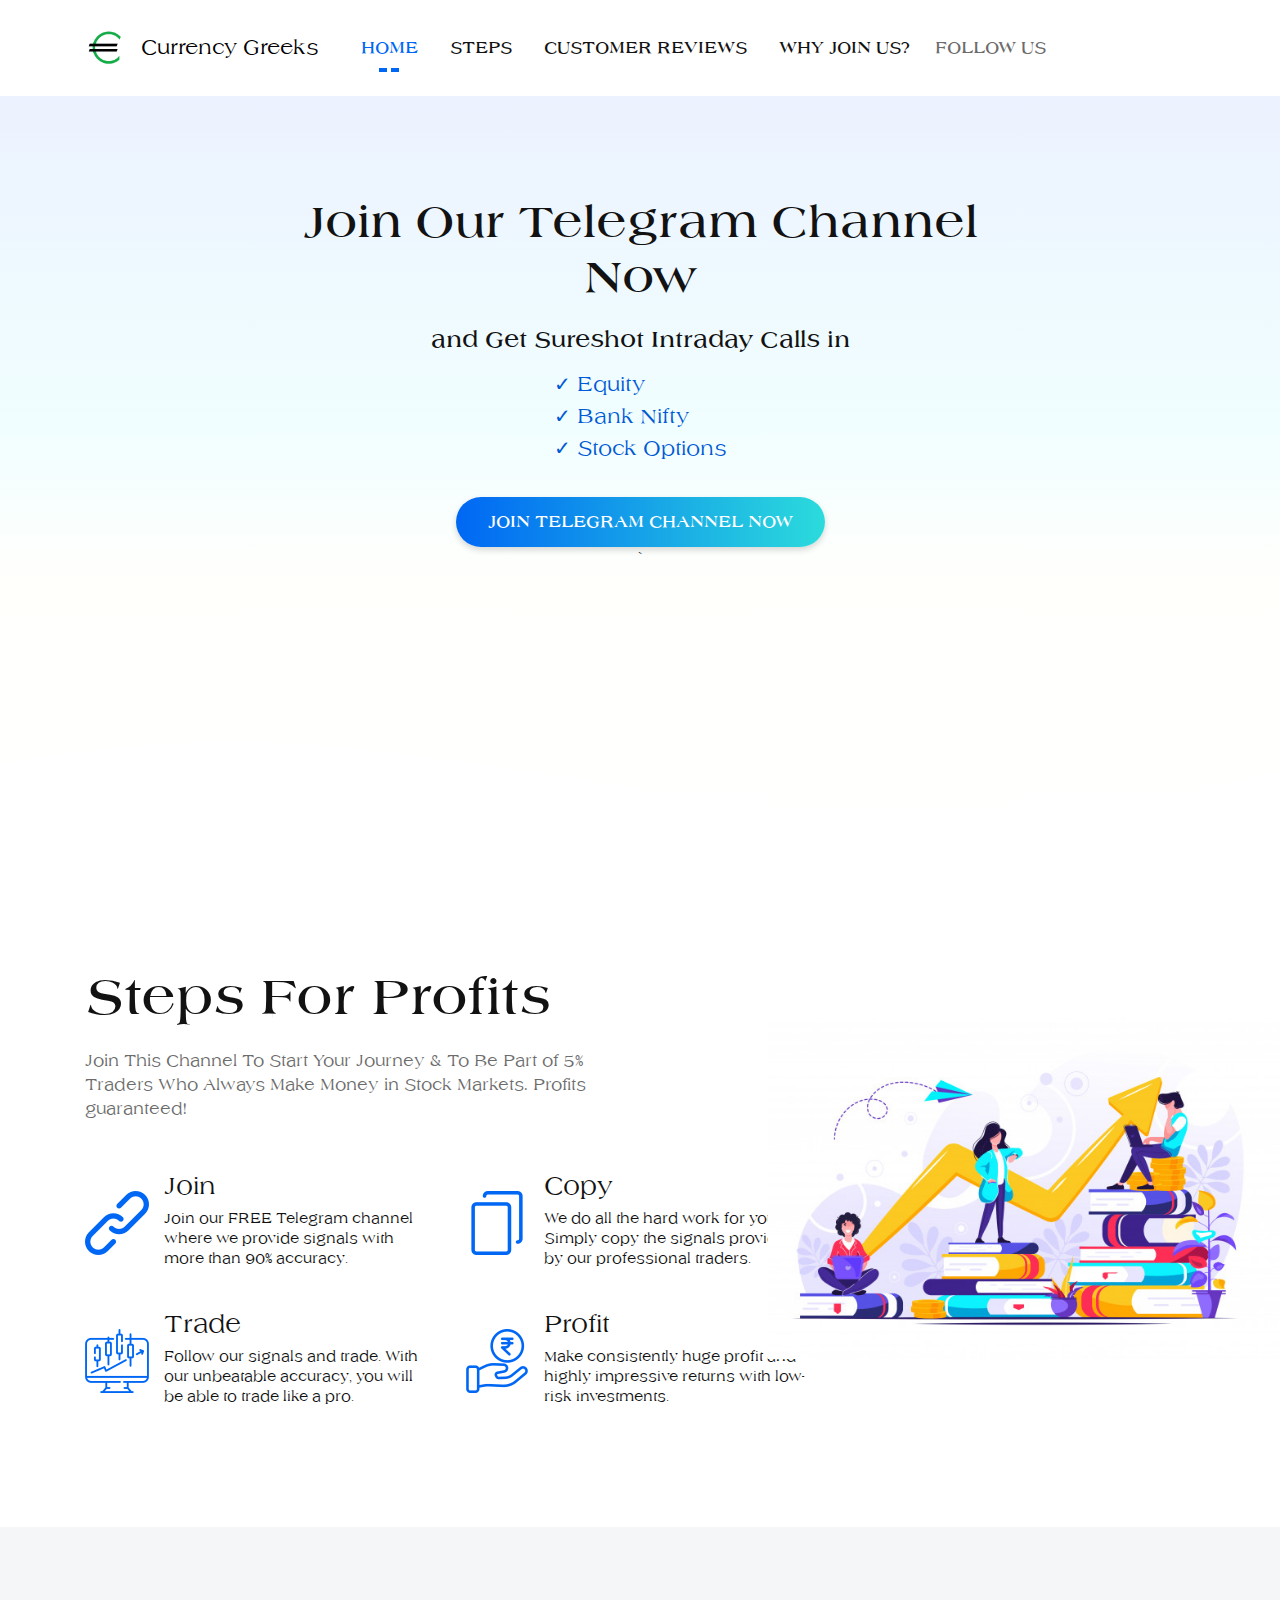
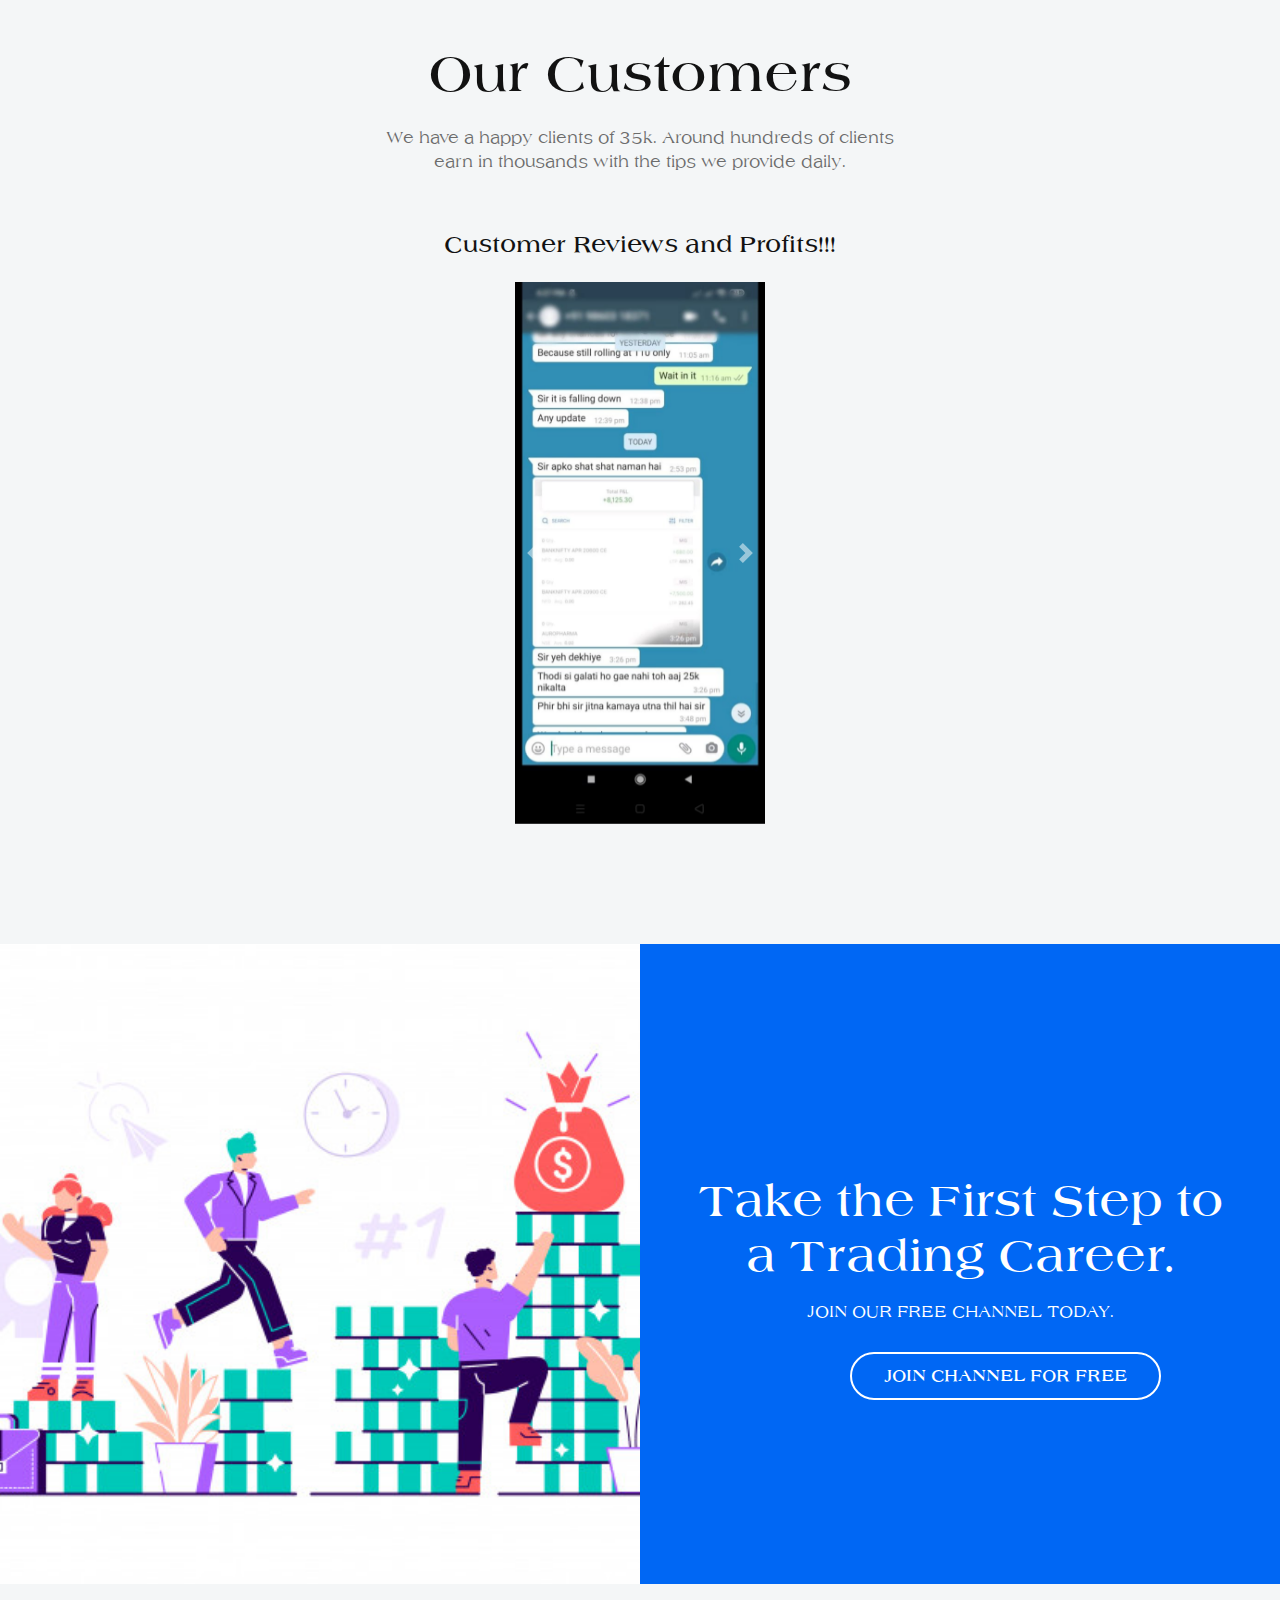
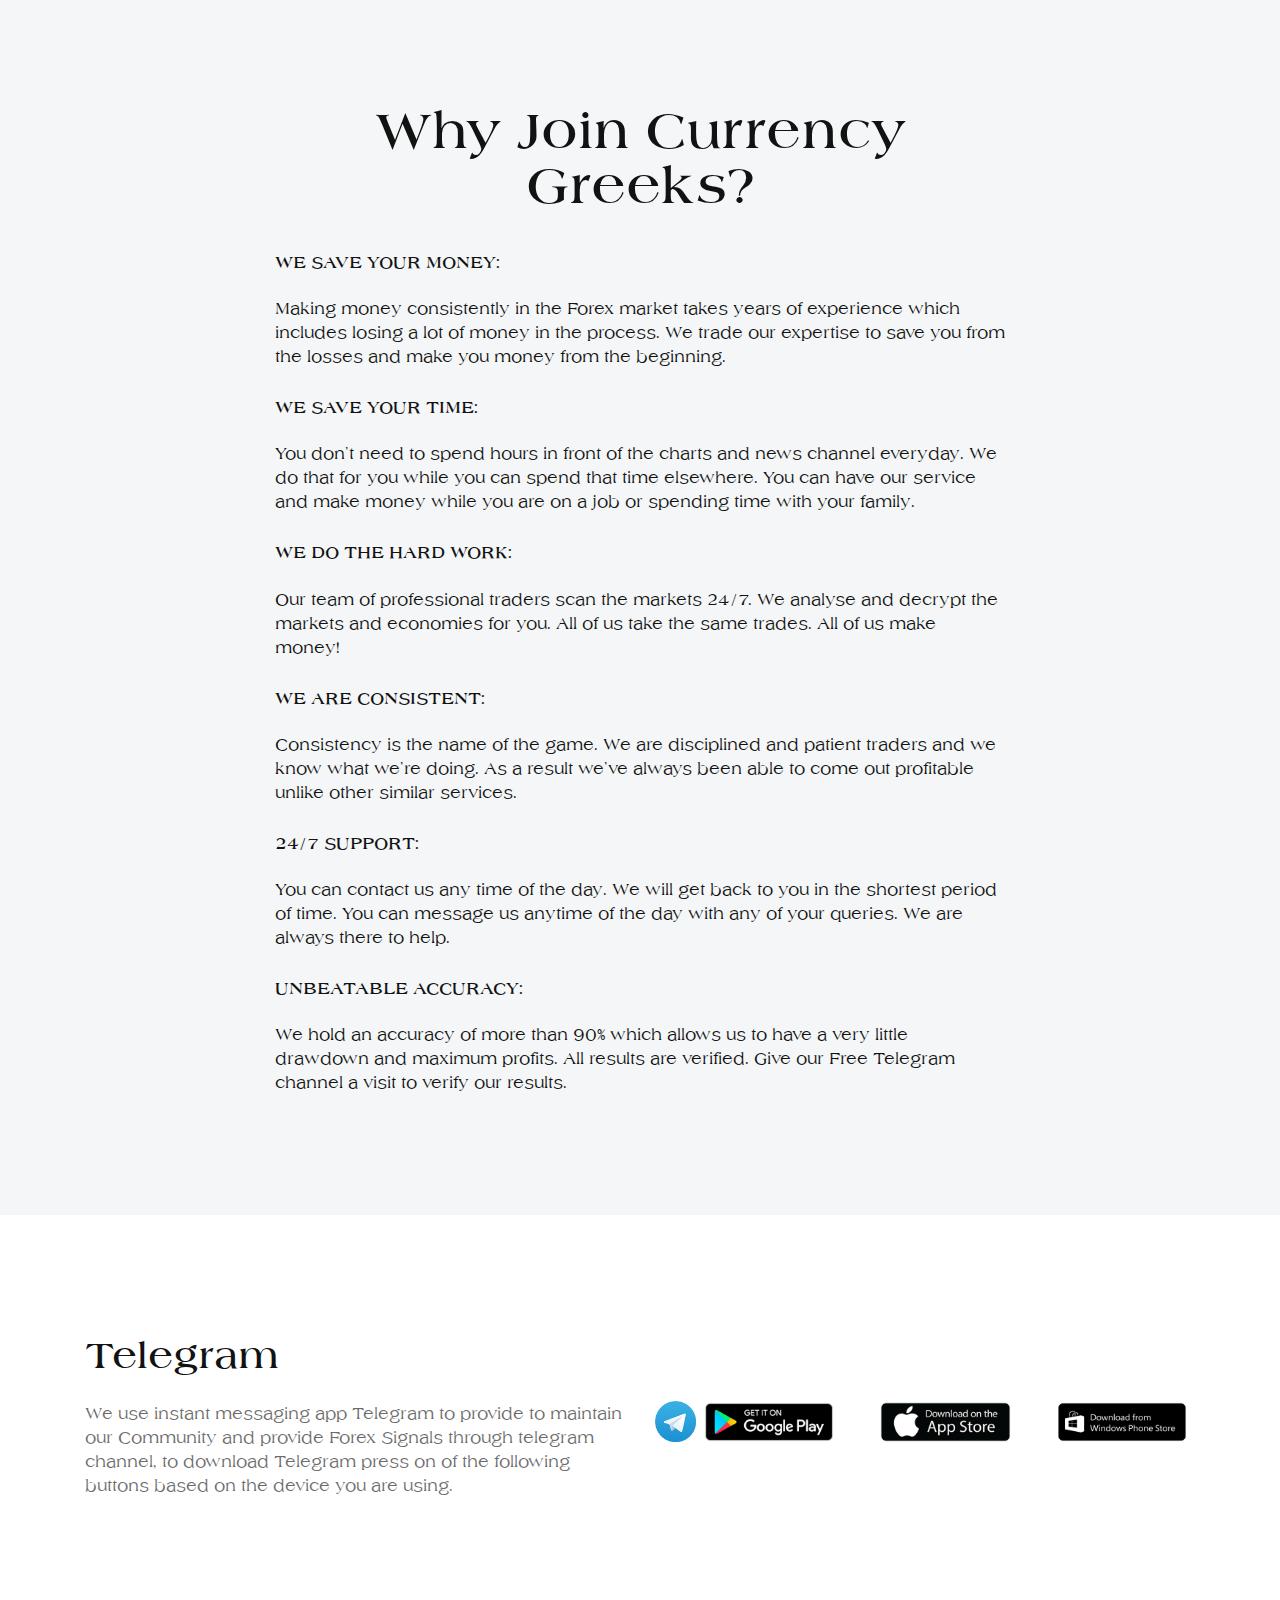
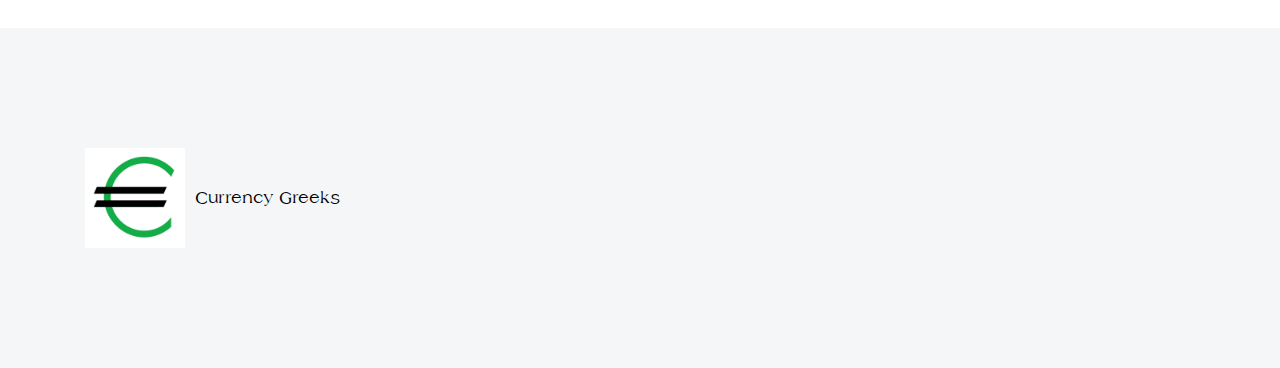
==== commit a15e8480: "Added fonts and logos." ====
--- a/index.html
+++ b/index.html
@@ -8,7 +8,7 @@
 new Date().getTime(),event:'gtm.js'});var f=d.getElementsByTagName(s)[0],
 j=d.createElement(s),dl=l!='dataLayer'?'&l='+l:'';j.async=true;j.src=
 'https://www.googletagmanager.com/gtm.js?id='+i+dl;f.parentNode.insertBefore(j,f);
-})(window,document,'script','dataLayer','GTM-MXXCQDX');</script>
+})(window,document,'script','dataLayer','GTM-THX8BWP');</script>
 <!-- End Google Tag Manager -->
 
     <!--====== Required meta tags ======-->
@@ -21,7 +21,7 @@
     <title>Currency Greeks - Free Telegram tips</title>
 
     <!--====== Favicon Icon ======-->
-    <link rel="shortcut icon" href="http://suremeanssure.in/assets/images/favicon.ico" type="image/ico">
+    <link rel="shortcut icon" href="./currency-greeks_files/logos/favicon.ico" type="image/ico">
 
     <!--====== Bootstrap css ======-->
     <link rel="stylesheet" href="./currency-greeks_files/bootstrap.min.css" integrity="sha384-Vkoo8x4CGsO3+Hhxv8T/Q5PaXtkKtu6ug5TOeNV6gBiFeWPGFN9MuhOf23Q9Ifjh" crossorigin="anonymous">
@@ -39,13 +39,13 @@
 
 
     <!-- Canonical tag-->
-    <link rel="“canonical”" href="http://suremeanssure.in/%E2%80%9Chttps://suremeanssure.in/%E2%80%9D">
+    <link rel="“canonical”" href="https://www.currencygreeks.in">
 </head>
 
 <body>
 
     <!-- Google Tag Manager (noscript) -->
-<noscript><iframe src="https://www.googletagmanager.com/ns.html?id=GTM-MXXCQDX"
+<noscript><iframe src="https://www.googletagmanager.com/ns.html?id=GTM-THX8BWP"
 height="0" width="0" style="display:none;visibility:hidden"></iframe></noscript>
 <!-- End Google Tag Manager (noscript) -->
 
@@ -57,8 +57,8 @@
                 <div class="row">
                     <div class="col-lg-12">
                         <nav class="navbar navbar-expand-lg">
-                            <a class="navbar-brand send_click_analytics" href="https://t.me/sure_means_sure" style="color: black;">
-                                <img width="40px" src="./currency-greeks_files/logo.png" alt="Logo" style="margin-right:10px">
+                            <a class="navbar-brand send_click_analytics" href="https://t.me/currencygreeks1" style="color: black;">
+                                <img width="40px" src="./currency-greeks_files/logos/cglogo.jpg" alt="Logo" style="margin-right:10px">
                                 Currency Greeks
                             </a>
 
@@ -111,7 +111,7 @@
                                 ✓ Bank Nifty<br>
                                 ✓ Stock Options</p>
                             <ul class="header-btn">
-                                <li><a class="main-btn btn-one send_click_analytics" rel="nofollow" href="https://t.me/sure_means_sure">Join TELEGRAM CHANNEL NOW</a></li>
+                                <li><a class="main-btn btn-one send_click_analytics" rel="nofollow" href="https://t.me/currencygreeks1">Join TELEGRAM CHANNEL NOW</a></li>
                             </ul>`
                         </div> <!-- header content -->
                     </div>
@@ -303,7 +303,7 @@
                         <h2 class="call-title">Take the First Step to a Trading Career.</h2>
                         <p class="text">JOIN OUR FREE CHANNEL TODAY.</p>
                         <div class="call-newsletter">
-                            <button class="send_click_analytics" onclick="(function () {location.href = 'https://t.me/sure_means_sure' })()" style="border: white solid 2px;">JOIN CHANNEL for Free</button>
+                            <button class="send_click_analytics" onclick="(function () {location.href = 'https://t.me/currencygreeks1' })()" style="border: white solid 2px;">JOIN CHANNEL for Free</button>
                         </div>
                     </div> <!-- slider-content -->
                 </div>
@@ -374,7 +374,7 @@
     </section>
 
     <!--====== CONTACT PART ENDS ======-->
-<a href="https://t.me/sure_means_sure" class="cta send_click_analytics">
+<a href="https://t.me/currencygreeks1" class="cta send_click_analytics">
     <div style="padding: 10px;color: white;font-size: 16px;">
     <button class="move" style="padding: 0 5px; background-color: aliceblue;">Join Now</button> and Get 10000 rs worth Bank Nifty Hedging Strategies free of cost
 </div></a>
@@ -412,7 +412,7 @@
                     <div class="col-lg-12">
                         <div class="footer-logo-support d-md-flex align-items-end justify-content-between">
                             <div class="footer-logo d-flex align-items-end">
-                                <a class="mt-30 send_click_analytics" href="https://t.me/sure_means_sure" style="color: black;"><img src="./currency-greeks_files/logo.png" alt="Logo" style="margin-right: 10px;">Currency Greeks</a>
+                                <a class="mt-30 send_click_analytics" href="https://t.me/currencygreeks1" style="color: black;"><img src="./currency-greeks_files/logos/cglogo.jpg" alt="Logo" style="margin-right: 10px; height: 100px; width: 100px">Currency Greeks</a>
 
                             </div> <!-- footer logo -->
 
--- a/currency-greeks_files/style.css
+++ b/currency-greeks_files/style.css
@@ -1,8 +1,21 @@
 
-@import url("https://fonts.googleapis.com/css?family=Poppins:400,500,600,700,800");
+/*@import url("https://fonts.googleapis.com/css?family=Poppins:400,500,600,700,800");*/
+/*@import url("fonts/AlmeriaRegular.ttf");*/
+@font-face {
+  font-family: 'Almeria';
+  src: url('fonts/AlmeriaRegular.ttf') format('truetype');
+  font-weight: 400;
+  font-style: normal;
+}
+@font-face {
+  font-family: 'Almeria';
+  src: url('fonts/AlmeriaBold.ttf') format('truetype');
+  font-weight: 700;
+  font-style: normal;
+}
 body {
-  font-family: "Poppins", sans-serif;
-  font-weight: normal;
+  font-family: "Almeria", sans-serif;
+  font-weight: 400;
   font-style: normal;
   color: #121212; }
 
@@ -52,7 +65,7 @@
 h4,
 h5,
 h6 {
-  font-family: "Poppins", sans-serif;
+  font-family: "Almeria", sans-serif;
   font-weight: 700;
   color: #121212;
   margin: 0px; }
@@ -143,7 +156,7 @@
   margin-top: 24px; }
 
 /*===========================
-    2.HEADER css 
+    2.HEADER css
 ===========================*/
 /*===== NAVBAR ONE =====*/
 .navgition {
@@ -154,23 +167,23 @@
   -o-transition: all 0.3s ease-out 0s;
   transition: all 0.3s ease-out 0s; }
   .navgition.navgition-transparent {
-    background-color: transparent;
-    position: absolute;
+    background-color: #fff;
+    position: fixed;
     top: 0;
     left: 0;
     width: 100%;
     z-index: 99; }
-  .navgition.sticky {
-    position: fixed;
-    background-color: #fff;
-    -webkit-box-shadow: 0 2px 4px 0 rgba(0, 0, 0, 0.16);
-    -moz-box-shadow: 0 2px 4px 0 rgba(0, 0, 0, 0.16);
-    box-shadow: 0 2px 4px 0 rgba(0, 0, 0, 0.16);
-    -webkit-transition: all 0.3s ease-out 0s;
-    -moz-transition: all 0.3s ease-out 0s;
-    -ms-transition: all 0.3s ease-out 0s;
-    -o-transition: all 0.3s ease-out 0s;
-    transition: all 0.3s ease-out 0s; }
+  /*.navgition.sticky {*/
+  /*  position: fixed;*/
+  /*  background-color: #fff;*/
+  /*  -webkit-box-shadow: 0 2px 4px 0 rgba(0, 0, 0, 0.16);*/
+  /*  -moz-box-shadow: 0 2px 4px 0 rgba(0, 0, 0, 0.16);*/
+  /*  box-shadow: 0 2px 4px 0 rgba(0, 0, 0, 0.16);*/
+  /*  -webkit-transition: all 0.3s ease-out 0s;*/
+  /*  -moz-transition: all 0.3s ease-out 0s;*/
+  /*  -ms-transition: all 0.3s ease-out 0s;*/
+  /*  -o-transition: all 0.3s ease-out 0s;*/
+  /*  transition: all 0.3s ease-out 0s; }*/
   .navgition .navbar {
     position: relative;
     padding: 0; }
@@ -418,7 +431,7 @@
       width: 100%; }
 
 /*===========================
-      3.SERVICES css 
+      3.SERVICES css
 ===========================*/
 .services-area {
   padding-top: 120px;
@@ -499,7 +512,7 @@
       width: 100%; }
 
 /*===========================
-      4.PRICING css 
+      4.PRICING css
 ===========================*/
 .pricing-area {
   padding-top: 120px;
@@ -637,7 +650,7 @@
     width: 100%; }
 
 /*===========================
-    5.CALL TO ACTION css 
+    5.CALL TO ACTION css
 ===========================*/
 .call-to-action {
   background-color: #0067f4;
@@ -750,7 +763,7 @@
         color: #fff; }
 
 /*===========================
-    6.CALL TO ACTION css 
+    6.CALL TO ACTION css
 ===========================*/
 .contact-area {
   padding-top: 120px;
@@ -826,7 +839,7 @@
   color: #f00; }
 
 /*===========================
-       7.FOOTER css 
+       7.FOOTER css
 ===========================*/
 .footer-area {
   background-color: #f4f6f7; }
@@ -979,4 +992,4 @@
   0% {top: -1.5px;}
   50% {top: 1.5px;}
   100% {top: -1.5px;}
-}+}
